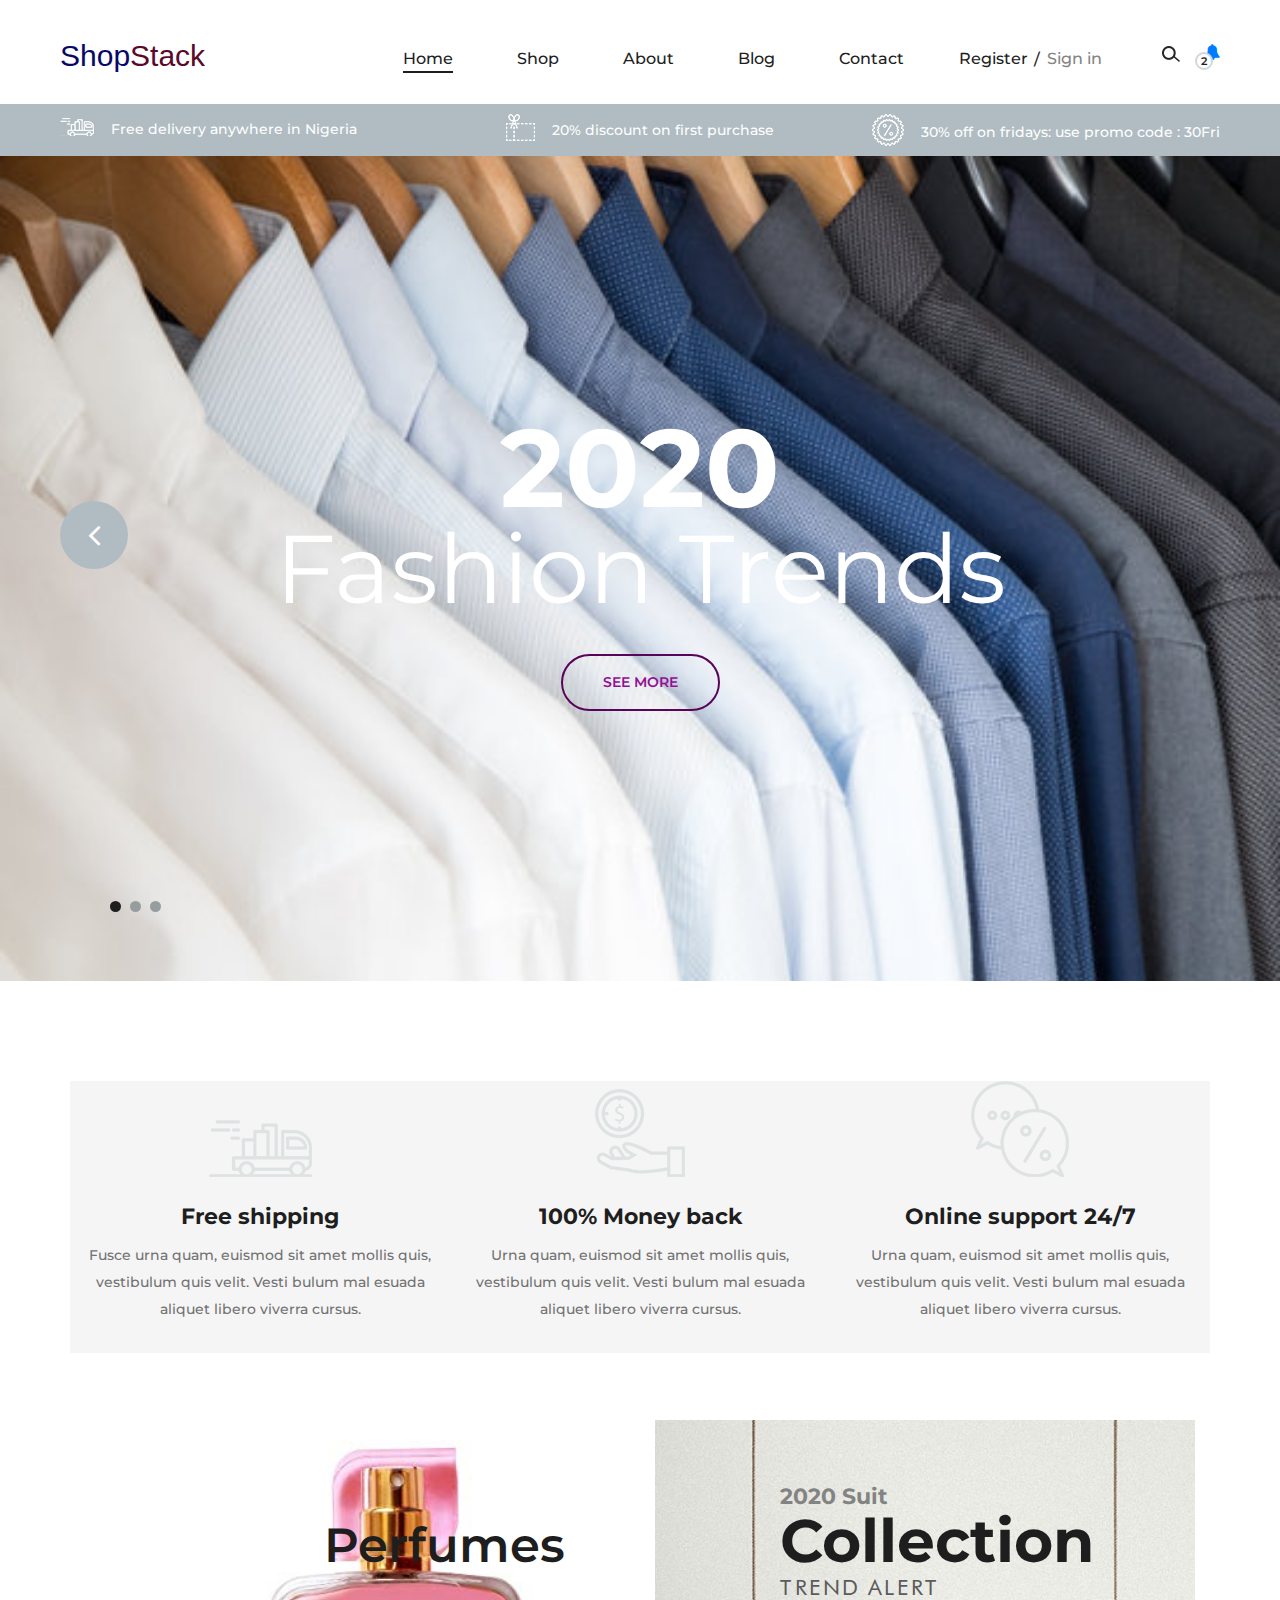
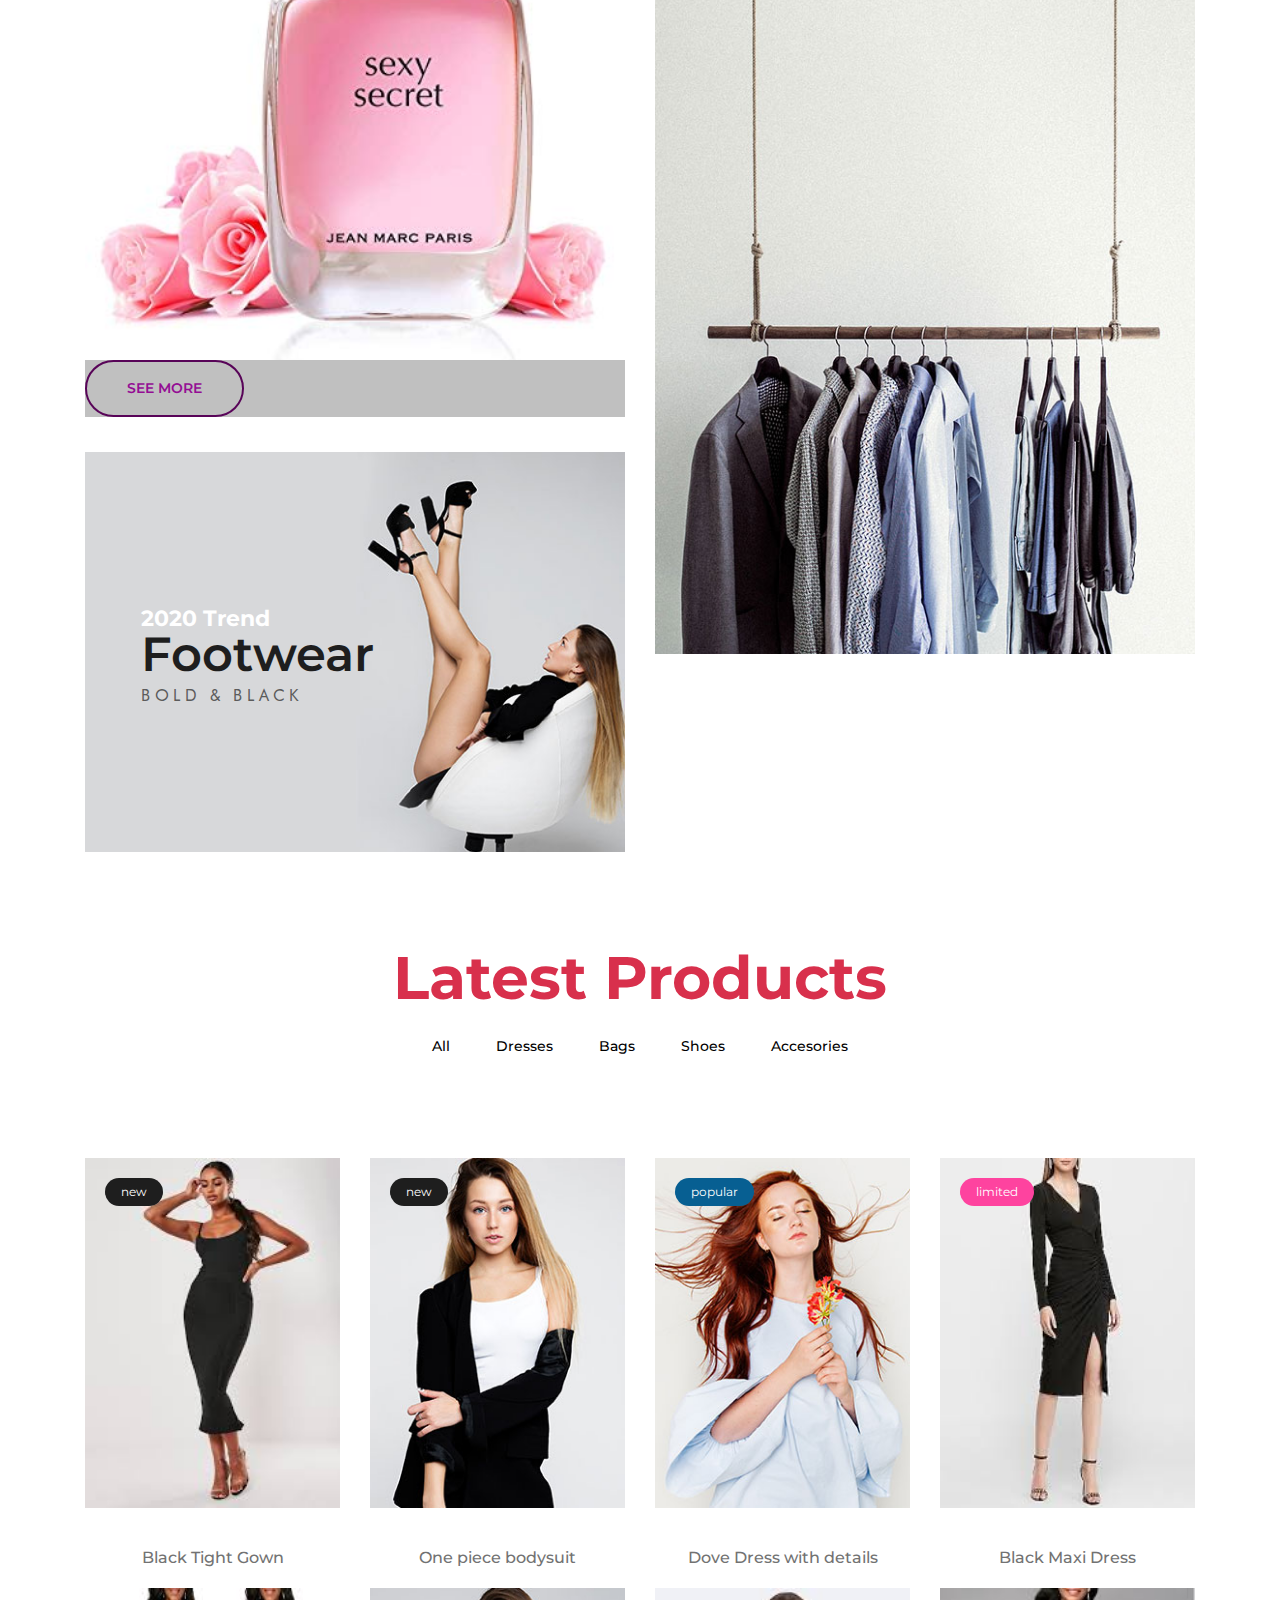
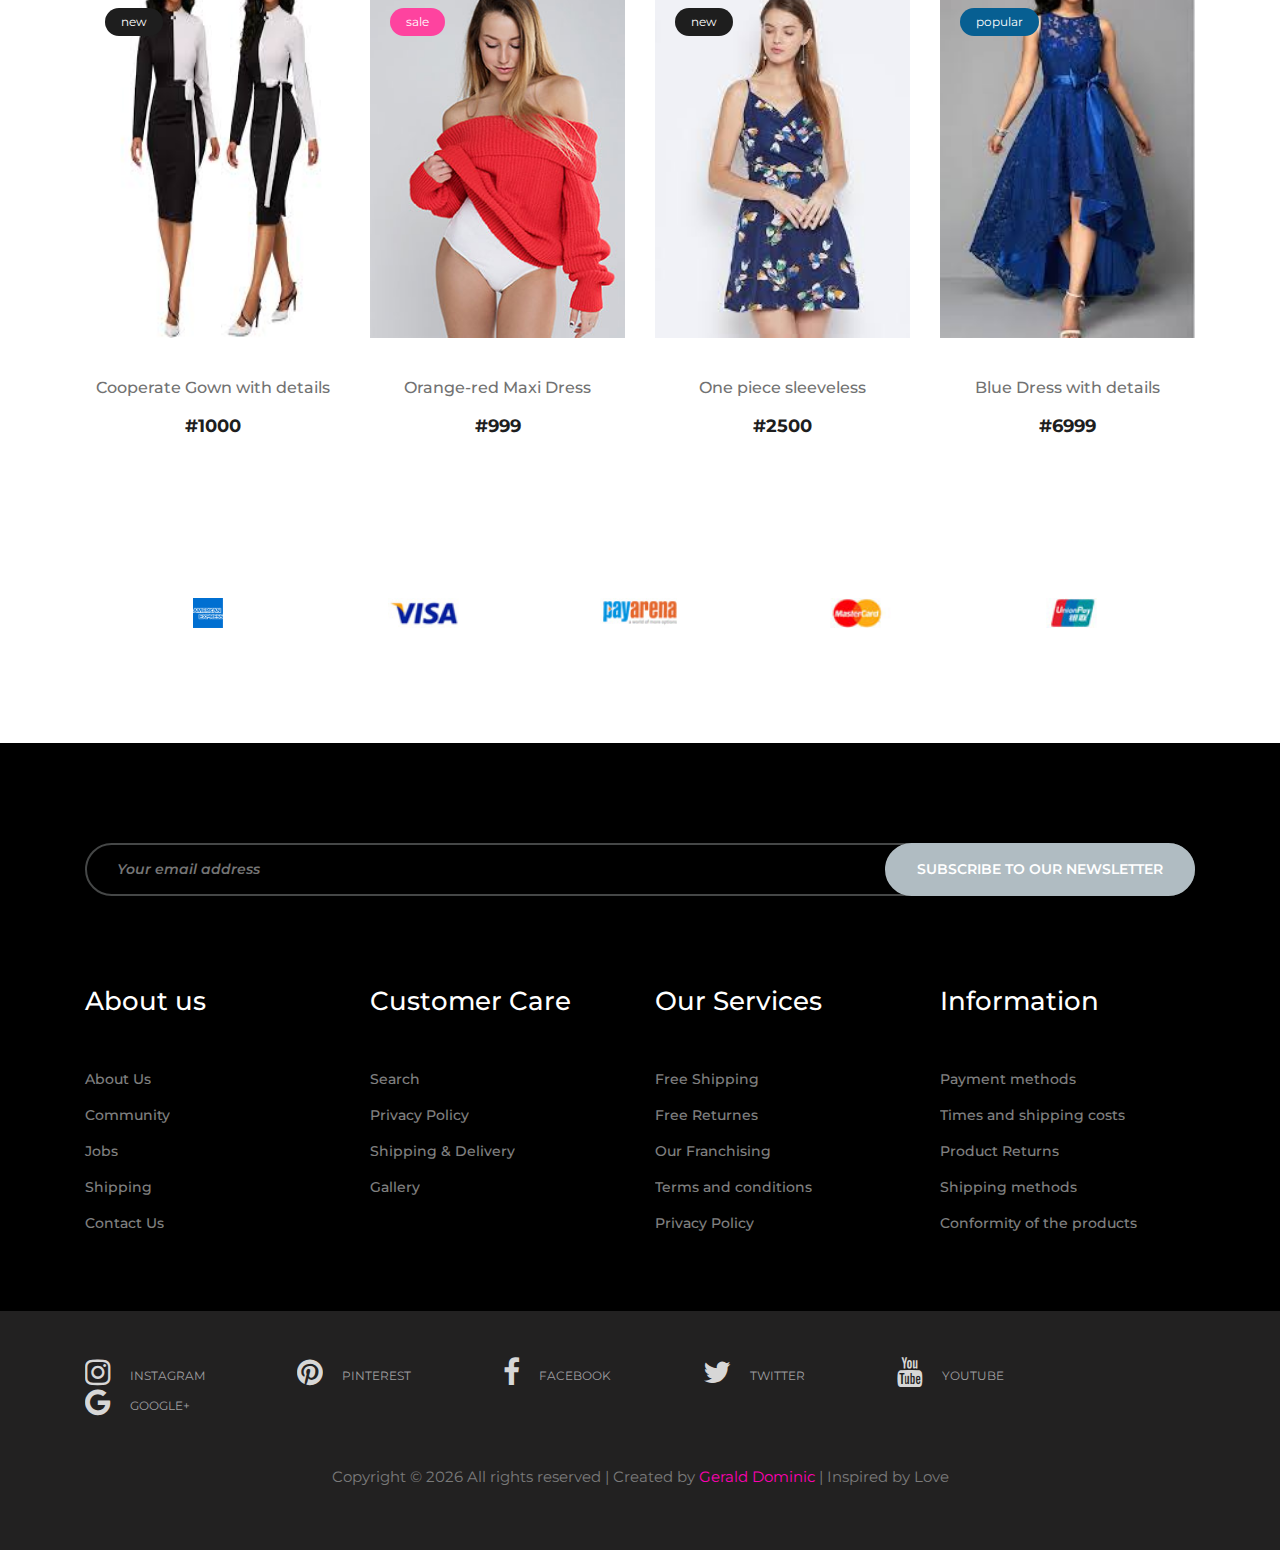
==== index.html @ eb24ac86 "initial commit" ====
<!DOCTYPE html>
<html lang="eng">
  <head>
    <meta charset="UTF-8" />
    <meta name="description" content="E-commerce Shopping Template" />
    <meta name="viewport" content="width=device-width, initial-scale=1.0" />
    <meta http-equiv="X-UA-Compatible" content="ie=edge" />
    <title>ShopStack</title>

    <!-- Google Font -->
    <link
      href="https://fonts.googleapis.com/css?family=Amatic+SC:400,700&display=swap"
      rel="stylesheet"
    />
    <link
      href="https://fonts.googleapis.com/css?family=Montserrat:100,200,300,400,500,600,700,800,900&display=swap"
      rel="stylesheet"
    />

    <!-- Css Styles -->
    <link rel="stylesheet" href="css/bootstrap.min.css" type="text/css" />
    <link rel="stylesheet" href="css/font-awesome.min.css" type="text/css" />
    <link rel="stylesheet" href="css/nice-select.css" type="text/css" />
    <link rel="stylesheet" href="css/owl.carousel.min.css" type="text/css" />
    <link rel="stylesheet" href="css/magnific-popup.css" type="text/css" />
    <link rel="stylesheet" href="css/slicknav.min.css" type="text/css" />
    <link rel="stylesheet" href="css/style.css" type="text/css" />
  </head>

  <body>
    <!-- Page Preloder -->
    <div id="preloder">
      <div class="loader"></div>
    </div>

    <!-- Search model -->
    <div class="search-model">
      <div class="h-100 d-flex align-items-center justify-content-center">
        <div class="search-close-switch">+</div>
        <form class="search-model-form">
          <input type="text" id="search-input" placeholder="Search here....." />
        </form>
      </div>
    </div>
    <!-- Search model end -->

    <!-- Header Section Begin -->
    <header class="header-section">
      <div class="container-fluid">
        <div class="inner-header">
          <div class="logo">
            <h3 class="brand-logo">
              <span id="shop">Shop</span><span id="stack">Stack</span>
            </h3>
          </div>
          <div class="header-right">
            <img src="img/icons/search.png" alt="" class="search-trigger" />
            <a href="#">
              <i class="fa fa-bell"></i>
              <span>2</span>
            </a>
          </div>
          <div class="user-access">
            <a href="#">Register</a>
            <a href="#" class="in">Sign in</a>
          </div>
          <nav class="main-menu mobile-menu">
            <ul>
              <li><a class="active" href="./index.html">Home</a></li>
              <li>
                <a href="./categories.html">Shop</a>
                <ul class="sub-menu">
                  <li><a href="product-page.html">Product Page</a></li>
                  <li><a href="./gallery.html">Gallery</a></li>
                  <li><a href="shopping-cart.html">Shopping Cart</a></li>
                  <li><a href="check-out.html">Check out</a></li>
                </ul>
              </li>
              <li><a href="./product-page.html">About</a></li>
              <li><a href="./check-out.html">Blog</a></li>
              <li><a href="./contact.html">Contact</a></li>
            </ul>
          </nav>
        </div>
      </div>
    </header>
    <!-- Header Info Begin -->
    <div class="header-info">
      <div class="container-fluid">
        <div class="row">
          <div class="col-md-4">
            <div class="header-item">
              <img src="img/icons/delivery.png" alt="" />
              <p>Free delivery anywhere in Nigeria</p>
            </div>
          </div>
          <div class="col-md-4 text-left text-lg-center">
            <div class="header-item">
              <img src="img/icons/voucher.png" alt="" />
              <p>20% discount on first purchase</p>
            </div>
          </div>
          <div class="col-md-4 text-left text-xl-right">
            <div class="header-item">
              <img src="img/icons/sales.png" alt="" />
              <p>30% off on fridays: use promo code : 30Fri</p>
            </div>
          </div>
        </div>
      </div>
    </div>
    <!-- Header Info End -->
    <!-- Header End -->

    <!-- Hero Slider Begin -->
    <section class="hero-slider">
      <div class="hero-items owl-carousel">
        <div class="single-slider-item set-bg" data-setbg="img/slider-1.jpg">
          <div class="container">
            <div class="row">
              <div class="col-lg-12">
                <h1>2020</h1>
                <h2>Fashion Trends</h2>
                <a href="#" class="primary-btn">See More</a>
              </div>
            </div>
          </div>
        </div>
        <div class="single-slider-item set-bg" data-setbg="img/slider-2.jpg">
          <div class="container">
            <div class="row">
              <div class="col-lg-12">
                <h1>2020</h1>
                <h2>Fashion Trends</h2>
                <a href="#" class="primary-btn">See More</a>
              </div>
            </div>
          </div>
        </div>
        <div class="single-slider-item set-bg" data-setbg="img/slider-3.jpg">
          <div class="container">
            <div class="row">
              <div class="col-lg-12">
                <h1>2020</h1>
                <h2>Fashion Trends</h2>
                <a href="#" class="primary-btn">See More</a>
              </div>
            </div>
          </div>
        </div>
      </div>
    </section>
    <!-- Hero Slider End -->

    <!-- Features Section Begin -->
    <section class="features-section spad">
      <div class="features-ads">
        <div class="container" id="features-container">
          <div class="row">
            <div class="col-lg-4">
              <div class="single-features-ads first">
                <img src="img/icons/f-delivery.png" alt="" />
                <h4>Free shipping</h4>
                <p>
                  Fusce urna quam, euismod sit amet mollis quis, vestibulum quis
                  velit. Vesti bulum mal esuada aliquet libero viverra cursus.
                </p>
              </div>
            </div>
            <div class="col-lg-4">
              <div class="single-features-ads second">
                <img src="img/icons/coin.png" alt="" />
                <h4>100% Money back</h4>
                <p>
                  Urna quam, euismod sit amet mollis quis, vestibulum quis
                  velit. Vesti bulum mal esuada aliquet libero viverra cursus.
                </p>
              </div>
            </div>
            <div class="col-lg-4">
              <div class="single-features-ads">
                <img src="img/icons/chat.png" alt="" />
                <h4>Online support 24/7</h4>
                <p>
                  Urna quam, euismod sit amet mollis quis, vestibulum quis
                  velit. Vesti bulum mal esuada aliquet libero viverra cursus.
                </p>
              </div>
            </div>
          </div>
        </div>
      </div>
      <!-- Features Box -->
      <div class="features-box">
        <div class="container">
          <div class="row">
            <div class="col-lg-6">
              <div class="row">
                <div class="col-lg-12">
                  <div class="single-box-item first-box">
                    <div class="box-text">
                      <h2 class="black-text">Perfumes</h2>
                    </div>
                    <img src="img/f-box-1.jpg" alt="" />
                    <a href="#" class="primary-btn">See More</a>
                  </div>
                </div>
                <div class="col-lg-12">
                  <div class="single-box-item second-box">
                    <img src="img/f-box-2.jpg" alt="" />
                    <div class="box-text">
                      <span class="trend-year">2020 Trend</span>
                      <h2>Footwear</h2>
                      <span class="trend-alert">Bold & Black</span>
                    </div>
                  </div>
                </div>
              </div>
            </div>
            <div class="col-lg-6">
              <div class="single-box-item large-box">
                <img src="img/f-box-3.jpg" alt="" />
                <div class="box-text">
                  <span class="trend-year">2020 Suit</span>
                  <h2>Collection</h2>
                  <div class="trend-alert">Trend Alert</div>
                </div>
              </div>
            </div>
          </div>
        </div>
      </div>
    </section>
    <!-- Features Section End -->

    <!-- Latest Product Begin -->
    <section class="latest-products spad">
      <div class="container">
        <div class="product-filter">
          <div class="row">
            <div class="col-lg-12 text-center">
              <div class="section-title">
                <h2 id="latest">Latest Products</h2>
              </div>
              <ul class="product-controls">
                <li data-filter="*">All</li>
                <li data-filter=".dresses">Dresses</li>
                <li data-filter=".bags">Bags</li>
                <li data-filter=".shoes">Shoes</li>
                <li data-filter=".accesories">Accesories</li>
              </ul>
            </div>
          </div>
        </div>
        <div class="row" id="product-list">
          <div class="col-lg-3 col-sm-6 mix all dresses bags">
            <div class="single-product-item">
              <figure>
                <a href="#"><img src="img/products/img-1.jpg" alt=""/></a>
                <div class="p-status">new</div>
              </figure>
              <div class="product-text">
                <h6>Black Tight Gown</h6>
                <p># 2000</p>
              </div>
            </div>
          </div>

          <div class="col-lg-3 col-sm-6 mix all shoes accesories">
            <div class="single-product-item">
              <figure>
                <a href="#"><img src="img/products/img-3.jpg" alt=""/></a>
                <div class="p-status new">new</div>
              </figure>
              <div class="product-text">
                <h6>One piece bodysuit</h6>
                <p>#1999</p>
              </div>
            </div>
          </div>
          <div class="col-lg-3 col-sm-6 mix all shoes accesories">
            <div class="single-product-item">
              <figure>
                <a href="#"><img src="img/products/img-4.jpg" alt=""/></a>
                <div class="p-status popular">popular</div>
              </figure>
              <div class="product-text">
                <h6>Dove Dress with details</h6>
                <p>#4999</p>
              </div>
            </div>
          </div>
          <div class="col-lg-3 col-sm-6 mix all dresses bags">
            <div class="single-product-item">
              <figure>
                <a href="#"
                  ><img src="img/products/img-2.jpg" id="img-2" alt=""
                /></a>
                <div class="p-status sale">limited</div>
              </figure>
              <div class="product-text">
                <h6>Black Maxi Dress</h6>
                <p># 5999</p>
              </div>
            </div>
          </div>
          <div class="col-lg-3 col-sm-6 mix all dresses shoes">
            <div class="single-product-item">
              <figure>
                <a href="#"><img src="img/products/img-5.jpg" alt=""/></a>
                <div class="p-status">new</div>
              </figure>
              <div class="product-text">
                <h6>Cooperate Gown with details</h6>
                <p>#1000</p>
              </div>
            </div>
          </div>
          <div class="col-lg-3 col-sm-6 mix all accesories bags">
            <div class="single-product-item">
              <figure>
                <a href="#"><img src="img/products/img-6.jpg" alt=""/></a>
                <div class="p-status sale">sale</div>
              </figure>
              <div class="product-text">
                <h6>Orange-red Maxi Dress</h6>
                <p>#999</p>
              </div>
            </div>
          </div>
          <div class="col-lg-3 col-sm-6 mix all dresses bags">
            <div class="single-product-item">
              <figure>
                <a href="#"><img src="img/products/img-7.jpg" alt=""/></a>
                <div class="p-status new">new</div>
              </figure>
              <div class="product-text">
                <h6>One piece sleeveless</h6>
                <p>#2500</p>
              </div>
            </div>
          </div>
          <div class="col-lg-3 col-sm-6 mix all accesories bags">
            <div class="single-product-item">
              <figure>
                <a href="#"><img src="img/products/img-8.jpg" alt=""/></a>
                <div class="p-status popular">popular</div>
              </figure>
              <div class="product-text">
                <h6>Blue Dress with details</h6>
                <p>#6999</p>
              </div>
            </div>
          </div>
        </div>
      </div>
    </section>
    <!-- Latest Product End -->

    <!-- Logo Section Begin -->
    <div class="logo-section spad">
      <div class="logo-items owl-carousel">
        <div class="logo-item">
          <img src="img/logos/logo-1.png" alt="" />
        </div>
        <div class="logo-item">
          <img src="img/logos/logo-2.jpg" alt="" />
        </div>
        <div class="logo-item">
          <img src="img/logos/logo-3.jpg" alt="" />
        </div>
        <div class="logo-item">
          <img src="img/logos/logo-4.jpg" alt="" />
        </div>
        <div class="logo-item">
          <img src="img/logos/logo-5.jpg" alt="" />
        </div>
        <div class="logo-item">
          <img src="img/logos/logo-6.png" alt="" />
        </div>
      </div>
    </div>
    <!-- Logo Section End -->

    <!-- Footer Section Begin -->
    <footer class="footer-section spad">
      <div class="container">
        <div class="newsletter-form">
          <div class="row">
            <div class="col-lg-12">
              <form action="#">
                <input type="text" placeholder="Your email address" />
                <button type="submit">Subscribe to our newsletter</button>
              </form>
            </div>
          </div>
        </div>
        <div class="footer-widget">
          <div class="row">
            <div class="col-lg-3 col-sm-6">
              <div class="single-footer-widget">
                <h4>About us</h4>
                <ul>
                  <li>About Us</li>
                  <li>Community</li>
                  <li>Jobs</li>
                  <li>Shipping</li>
                  <li>Contact Us</li>
                </ul>
              </div>
            </div>
            <div class="col-lg-3 col-sm-6">
              <div class="single-footer-widget">
                <h4>Customer Care</h4>
                <ul>
                  <li>Search</li>
                  <li>Privacy Policy</li>
                  <li>Shipping & Delivery</li>
                  <li>Gallery</li>
                </ul>
              </div>
            </div>
            <div class="col-lg-3 col-sm-6">
              <div class="single-footer-widget">
                <h4>Our Services</h4>
                <ul>
                  <li>Free Shipping</li>
                  <li>Free Returnes</li>
                  <li>Our Franchising</li>
                  <li>Terms and conditions</li>
                  <li>Privacy Policy</li>
                </ul>
              </div>
            </div>
            <div class="col-lg-3 col-sm-6">
              <div class="single-footer-widget">
                <h4>Information</h4>
                <ul>
                  <li>Payment methods</li>
                  <li>Times and shipping costs</li>
                  <li>Product Returns</li>
                  <li>Shipping methods</li>
                  <li>Conformity of the products</li>
                </ul>
              </div>
            </div>
          </div>
        </div>
      </div>
      <div class="social-links-wrap">
        <div class="container">
          <div class="social-links">
            <a href="" class="instagram"
              ><i class="fa fa-instagram"></i><span>instagram</span></a
            >
            <a href="" class="pinterest"
              ><i class="fa fa-pinterest"></i><span>pinterest</span></a
            >
            <a href="" class="facebook"
              ><i class="fa fa-facebook"></i><span>facebook</span></a
            >
            <a href="" class="twitter"
              ><i class="fa fa-twitter"></i><span>twitter</span></a
            >
            <a href="" class="youtube"
              ><i class="fa fa-youtube"></i><span>youtube</span></a
            >
            <a href="" class="gmail"
              ><i class="fa fa-google"></i><span>google+</span></a
            >
          </div>
        </div>

        <div class="container text-center pt-5">
          <p>
            Copyright &copy;
            <script>
              document.write(new Date().getFullYear());
            </script>
            All rights reserved | Created by
            <a
              href="https://github.com/Totfulpanda"
              target="_blank"
              id="github-link"
            >
              Gerald Dominic</a
            >
            | Inspired by Love
          </p>
        </div>
      </div>
    </footer>
    <!-- Footer Section End -->

    <!-- Js Plugins -->
    <script src="js/jquery-3.3.1.min.js"></script>
    <script src="js/bootstrap.min.js"></script>
    <script src="js/jquery.magnific-popup.min.js"></script>
    <script src="js/jquery.slicknav.js"></script>
    <script src="js/owl.carousel.min.js"></script>
    <script src="js/jquery.nice-select.min.js"></script>
    <script src="js/mixitup.min.js"></script>
    <script src="js/main.js"></script>
  </body>
</html>
---- css/nice-select.css ----
.nice-select {
  -webkit-tap-highlight-color: transparent;
  background-color: #fff;
  border-radius: 5px;
  border: solid 1px #e8e8e8;
  box-sizing: border-box;
  clear: both;
  cursor: pointer;
  display: block;
  float: left;
  font-family: inherit;
  font-size: 14px;
  font-weight: normal;
  height: 42px;
  line-height: 40px;
  outline: none;
  padding-left: 18px;
  padding-right: 30px;
  position: relative;
  text-align: left !important;
  -webkit-transition: all 0.2s ease-in-out;
  transition: all 0.2s ease-in-out;
  -webkit-user-select: none;
     -moz-user-select: none;
      -ms-user-select: none;
          user-select: none;
  white-space: nowrap;
  width: auto; }
  .nice-select:hover {
    border-color: #dbdbdb; }
  .nice-select:active, .nice-select.open, .nice-select:focus {
    border-color: #999; }
  .nice-select:after {
    border-bottom: 2px solid #999;
    border-right: 2px solid #999;
    content: '';
    display: block;
    height: 5px;
    margin-top: -4px;
    pointer-events: none;
    position: absolute;
    right: 12px;
    top: 50%;
    -webkit-transform-origin: 66% 66%;
        -ms-transform-origin: 66% 66%;
            transform-origin: 66% 66%;
    -webkit-transform: rotate(45deg);
        -ms-transform: rotate(45deg);
            transform: rotate(45deg);
    -webkit-transition: all 0.15s ease-in-out;
    transition: all 0.15s ease-in-out;
    width: 5px; }
  .nice-select.open:after {
    -webkit-transform: rotate(-135deg);
        -ms-transform: rotate(-135deg);
            transform: rotate(-135deg); }
  .nice-select.open .list {
    opacity: 1;
    pointer-events: auto;
    -webkit-transform: scale(1) translateY(0);
        -ms-transform: scale(1) translateY(0);
            transform: scale(1) translateY(0); }
  .nice-select.disabled {
    border-color: #ededed;
    color: #999;
    pointer-events: none; }
    .nice-select.disabled:after {
      border-color: #cccccc; }
  .nice-select.wide {
    width: 100%; }
    .nice-select.wide .list {
      left: 0 !important;
      right: 0 !important; }
  .nice-select.right {
    float: right; }
    .nice-select.right .list {
      left: auto;
      right: 0; }
  .nice-select.small {
    font-size: 12px;
    height: 36px;
    line-height: 34px; }
    .nice-select.small:after {
      height: 4px;
      width: 4px; }
    .nice-select.small .option {
      line-height: 34px;
      min-height: 34px; }
  .nice-select .list {
    background-color: #fff;
    border-radius: 5px;
    box-shadow: 0 0 0 1px rgba(68, 68, 68, 0.11);
    box-sizing: border-box;
    margin-top: 4px;
    opacity: 0;
    overflow: hidden;
    padding: 0;
    pointer-events: none;
    position: absolute;
    top: 100%;
    left: 0;
    -webkit-transform-origin: 50% 0;
        -ms-transform-origin: 50% 0;
            transform-origin: 50% 0;
    -webkit-transform: scale(0.75) translateY(-21px);
        -ms-transform: scale(0.75) translateY(-21px);
            transform: scale(0.75) translateY(-21px);
    -webkit-transition: all 0.2s cubic-bezier(0.5, 0, 0, 1.25), opacity 0.15s ease-out;
    transition: all 0.2s cubic-bezier(0.5, 0, 0, 1.25), opacity 0.15s ease-out;
    z-index: 9; }
    .nice-select .list:hover .option:not(:hover) {
      background-color: transparent !important; }
  .nice-select .option {
    cursor: pointer;
    font-weight: 400;
    line-height: 40px;
    list-style: none;
    min-height: 40px;
    outline: none;
    padding-left: 18px;
    padding-right: 29px;
    text-align: left;
    -webkit-transition: all 0.2s;
    transition: all 0.2s; }
    .nice-select .option:hover, .nice-select .option.focus, .nice-select .option.selected.focus {
      background-color: #f6f6f6; }
    .nice-select .option.selected {
      font-weight: bold; }
    .nice-select .option.disabled {
      background-color: transparent;
      color: #999;
      cursor: default; }

.no-csspointerevents .nice-select .list {
  display: none; }

.no-csspointerevents .nice-select.open .list {
  display: block; }
---- css/style.css ----
/******************************************************************
  Template Name: ShopStack
  Description: Shopstack ecommerce Html Template
  Author: Gerald Dominic
  Author URI: https://github.com/Totfulpanda
  Version: 1.0
******************************************************************/

html,
body {
  height: 100%;
  font-family: "Montserrat", sans-serif;
  -webkit-font-smoothing: antialiased;
  font-smoothing: antialiased;
  background: none;
}

h1,
h2,
h3,
h4,
h5,
h6 {
  margin: 0;
  color: #111111;
  font-weight: 500;
  font-family: "Montserrat", sans-serif;
}

h1 {
  font-size: 70px;
}

h2 {
  font-size: 36px;
}

h3 {
  font-size: 30px;
}

h4 {
  font-size: 24px;
}

h5 {
  font-size: 18px;
}

h6 {
  font-size: 16px;
}

p {
  font-size: 15px;
  color: #7b7b7b;
  font-weight: 400;
  line-height: 1.6;
  font-family: "Montserrat", sans-serif;
  margin: 0 0 15px 0;
}

img {
  max-width: 100%;
}

input:focus,
select:focus,
button:focus,
textarea:focus {
  outline: none;
}

.brand-logo {
  font-family: "Lucida Sans", "Lucida Sans Regular", "Lucida Grande",
    "Lucida Sans Unicode", Geneva, Verdana, sans-serif;
  font-style:inherit;
}

#shop {
  color: rgb(8, 8, 102);
}

#stack {
  color: rgb(90, 9, 42);
}

a:hover,
a:focus {
  text-decoration: none;
  outline: none;
  color: #fff;
}

ul,
ol {
  padding: 0;
  margin: 0;
}

@font-face {
  font-family: "FuturaBT-Book";
  src: url("../fonts/FuturaBT-Book.eot?#iefix") format("embedded-opentype"),
    url("../fonts/FuturaBT-Book.woff") format("woff"),
    url("../fonts/FuturaBT-Book.ttf") format("truetype"),
    url("../fonts/FuturaBT-Book.svg#FuturaBT-Book") format("svg");
  font-weight: normal;
  font-style: normal;
}

/*---------------------
  Helper CSS
-----------------------*/

.section-title h2 {
  color: #1e1e1e;
  font-size: 60px;
  font-weight: 700;
}

.set-bg {
  background-repeat: no-repeat;
  background-size: cover;
  background-position: top center;
}

.spad {
  padding-top: 100px;
  padding-bottom: 100px;
}


.text-white h1,
.text-white h2,
.text-white h3,
.text-white h4,
.text-white h5,
.text-white h6,
.text-white p,
.text-white span,
.text-white li,
.text-white a {
  color: #fff;
}

/* buttons */

.primary-btn {
  color: rgb(148, 13, 148);
  display: inline-block;
  font-size: 14px;
  font-weight: 600;
  padding: 16px 40px;
  border: 2px solid rgb(88, 4, 88);
  border-radius: 50px;
  text-transform: uppercase;
}

#features-container {
  background: whitesmoke;
}

.site-btn {
  color: #1e1e1e;
  display: inline-block;
  font-size: 14px;
  font-weight: 600;
  padding: 16px 40px;
  border: 2px solid #1e1e1e;
  border-radius: 50px;
  cursor: pointer;
  text-transform: uppercase;
}

/* Preloder */

#preloder {
  position: fixed;
  width: 100%;
  height: 100%;
  top: 0;
  left: 0;
  z-index: 999999;
  background: #000;
}

.loader {
  width: 40px;
  height: 40px;
  position: absolute;
  top: 50%;
  left: 50%;
  margin-top: -13px;
  margin-left: -13px;
  border-radius: 60px;
  animation: loader 0.8s linear infinite;
  -webkit-animation: loader 0.8s linear infinite;
}

@keyframes loader {
  0% {
    -webkit-transform: rotate(0deg);
    transform: rotate(0deg);
    border: 4px solid #f44336;
    border-left-color: transparent;
  }
  50% {
    -webkit-transform: rotate(180deg);
    transform: rotate(180deg);
    border: 4px solid #673ab7;
    border-left-color: transparent;
  }
  100% {
    -webkit-transform: rotate(360deg);
    transform: rotate(360deg);
    border: 4px solid #f44336;
    border-left-color: transparent;
  }
}

@-webkit-keyframes loader {
  0% {
    -webkit-transform: rotate(0deg);
    border: 4px solid #f44336;
    border-left-color: transparent;
  }
  50% {
    -webkit-transform: rotate(180deg);
    border: 4px solid #673ab7;
    border-left-color: transparent;
  }
  100% {
    -webkit-transform: rotate(360deg);
    border: 4px solid #f44336;
    border-left-color: transparent;
  }
}

.elements-section {
  padding-top: 100px;
}

.el-title {
  margin-bottom: 75px;
}

.element {
  margin-bottom: 100px;
}

.element:last-child {
  margin-bottom: 0;
}

/*---------------------
  Header
-----------------------*/

.header-section {
  height: 104px;
  padding-top: 38px;
  padding-bottom: 24px;
  padding-left: 45px;
  padding-right: 45px;
}

.inner-header .logo {
  float: left;
}

.inner-header .header-right {
  float: right;
  line-height: 30px;
}

.inner-header .header-right img {
  display: inline-block;
  margin-right: 20px;
  cursor: pointer;
}

.inner-header .header-right a {
  display: inline-block;
  position: relative;
}

.inner-header .header-right a img {
  margin-right: 0;
  margin-left: 4px;
}

.inner-header .header-right a span {
  font-size: 11px;
  color: #1e1e1e;
  width: 18px;
  height: 18px;
  border: 2px solid #d0d7db;
  background: #fff;
  display: inline-block;
  line-height: 15px;
  text-align: center;
  border-radius: 50%;
  font-weight: 600;
  position: absolute;
  left: -9px;
  top: 14px;
}

.inner-header .user-access {
  float: right;
  margin-right: 100px;
}

.inner-header .user-access a {
  color: #1e1e1e;
  font-size: 16px;
  display: inline-block;
  font-weight: 500;
  position: relative;
  line-height: 42px;
}

.inner-header .user-access a.in {
  color: #838383;
  margin-left: 15px;
  position: relative;
}

.inner-header .user-access a.in::before {
  position: absolute;
  left: -13px;
  top: 1px;
  color: #1e1e1e;
  content: "/";
}

.inner-header .main-menu {
  float: right;
  margin-right: 150px;
}

.inner-header .main-menu ul li {
  display: inline-block;
  margin-left: 60px;
  position: relative;
}

.inner-header .main-menu ul li a {
  color: #1e1e1e;
  font-size: 16px;
  display: inline-block;
  font-weight: 500;
  position: relative;
  line-height: 42px;
}

.inner-header .main-menu ul li a.active:after {
  opacity: 1;
}

.inner-header .main-menu ul li a:hover:after {
  opacity: 1;
}

.inner-header .main-menu ul li a:after {
  position: absolute;
  left: 0;
  bottom: 7px;
  width: 100%;
  height: 2px;
  background: #1e1e1e;
  content: "";
  opacity: 0;
  -webkit-transform: all 0.3s;
  -webkit-transition: all 0.3s;
  transition: all 0.3s;
}

.inner-header .main-menu ul li:hover .sub-menu {
  visibility: visible;
  opacity: 1;
  margin-top: 0;
}

.inner-header .main-menu ul li .sub-menu {
  position: absolute;
  list-style: none;
  width: 220px;
  left: 0;
  top: 100%;
  padding: 20px 0;
  visibility: hidden;
  opacity: 0;
  margin-top: 50px;
  background: #fff;
  z-index: 99;
  -webkit-transition: all 0.4s;
  transition: all 0.4s;
  -webkit-box-shadow: 2px 7px 20px rgba(0, 0, 0, 0.2);
  box-shadow: 2px 7px 20px rgba(0, 0, 0, 0.2);
}

.inner-header .main-menu ul li .sub-menu li {
  display: block;
  margin: 0;
}

.inner-header .main-menu ul li .sub-menu li a {
  display: block;
  color: #000;
  margin-right: 0;
  padding: 0px 20px;
  font-size: 14px;
  line-height: 2.3;
}

.inner-header .main-menu ul li .sub-menu li a:after {
  display: none;
}

.slicknav_menu {
  display: none;
}

/*---------------------
  Search Bar
-----------------------*/

.search-model {
  display: none;
  position: fixed;
  width: 100%;
  height: 100%;
  left: 0;
  top: 0;
  background: #000;
  z-index: 99999;
}

.search-model-form {
  padding: 0 15px;
}

.search-model-form input {
  width: 500px;
  font-size: 40px;
  border: none;
  border-bottom: 2px solid #333;
  background: none;
  color: #999;
}

.search-close-switch {
  position: absolute;
  width: 50px;
  height: 50px;
  background: #333;
  color: #fff;
  text-align: center;
  border-radius: 50%;
  padding-top: 6px;
  font-size: 26px;
  top: 30px;
  cursor: pointer;
  -webkit-transform: rotate(45deg);
  transform: rotate(45deg);
  font-weight: 300;
}

/*---------------------
  Header Info
-----------------------*/

.header-info {
  background: #b0bcc2;
  overflow: hidden;
  padding: 10px 45px;
}

.header-info .header-item {
  overflow: hidden;
}

.header-info .header-item img {
  display: inline-block;
  margin-right: 13px;
}

.header-info .header-item p {
  display: inline-block;
  line-height: 1;
  font-size: 14px;
  color: #fff;
  font-weight: 500;
  margin-bottom: 0;
  position: relative;
  top: 3px;
}

/*---------------------
  Hero Slider
-----------------------*/

.hero-items .owl-dots {
  position: absolute;
  left: 110px;
  bottom: 62px;
}

.hero-items .owl-dots button {
  display: inline-block;
  height: 11px;
  width: 11px;
  background: #969d9e;
  border-radius: 50%;
  margin-right: 9px;
}

.hero-items .owl-dots button.active {
  background: #1e1e1e;
}

.hero-items .owl-nav button[type="button"] {
  display: inline-block;
  height: 68px;
  width: 68px;
  background: #b0bcc2;
  font-size: 35px;
  color: #fff;
  border-radius: 50%;
  text-align: center;
  position: absolute;
  left: 60px;
  top: 345px;
}

.hero-items .owl-nav button[type="button"].owl-next {
  left: auto;
  right: 60px;
  display: none;
}

.single-slider-item {
  padding: 270px 0;
  text-align: center;
  height: 100%;
}

.single-slider-item h1 {
  color: #fff;
  font-size: 110px;
  font-weight: 700;
  line-height: 85px;
}

.single-slider-item h2 {
  color: #fff;
  font-size: 96px;
  font-weight: 400;
  margin-bottom: 28px;
}

.single-slider-item .primary-btn,
.single-slider-item h1,
.single-slider-item h2 {
  position: relative;
  top: 50px;
  opacity: 0;
}

.hero-items .owl-item.active .single-slider-item h1,
.hero-items .owl-item.active .single-slider-item h2,
.hero-items .owl-item.active .single-slider-item .primary-btn {
  top: 0;
  opacity: 1;
}

.hero-items .owl-item.active .single-slider-item h1 {
  -webkit-transition: all 0.5s ease 0.4s;
  transition: all 0.5s ease 0.4s;
}

.hero-items .owl-item.active .single-slider-item h2 {
  -webkit-transition: all 0.5s ease 0.6s;
  transition: all 0.5s ease 0.6s;
}

.hero-items .owl-item.active .single-slider-item .primary-btn {
  -webkit-transition: all 0.5s ease 0.8s;
  transition: all 0.5s ease 0.8s;
}

/*---------------------
  Features Section
-----------------------*/

.features-section {
  padding-bottom: 0;
}

.features-ads {
  padding-bottom: 67px;
}

.features-ads .single-features-ads {
  text-align: center;
  margin-bottom: 30px;
}

.features-ads .single-features-ads.first {
  margin-top: 39px;
}

.features-ads .single-features-ads.second {
  margin-top: 8px;
}

.features-ads .single-features-ads img {
  margin-bottom: 15px;
}

.features-ads .single-features-ads h4 {
  color: #1e1e1e;
  font-size: 22px;
  font-weight: 700;
  line-height: 50px;
}

.features-ads .single-features-ads p {
  color: #727272;
  font-size: 14px;
  line-height: 27px;
  font-weight: 500;
}

.features-box .single-box-item {
  position: relative;
  background: silver;

}

.features-box .single-box-item.first-box {
  margin-bottom: 35px;
}

.features-box .single-box-item.first-box .box-text {
  position: absolute;
  right: 60px;
  top: 106px;
}

.features-box .single-box-item.first-box .box-text .trend-alert {
  color: #1e1e1e;
  display: block;
  font-size: 22px;
  font-family: "FuturaBT-Book";
  letter-spacing: 2px;
  line-height: 45px;
  text-transform: uppercase;
  margin-bottom: 38px;
}

.features-box .single-box-item.first-box .box-text .primary-btn {
  border-color: #d0d7db;
  color: #1e1e1e;
}

.features-box .single-box-item.second-box {
  margin-bottom: 35px;
}

.features-box .single-box-item.second-box .box-text {
  position: absolute;
  left: 56px;
  top: 150px;
}

.features-box .single-box-item.second-box .box-text .trend-year {
  color: #fff;
  opacity: 1;
}

.features-box .single-box-item.second-box .box-text .trend-alert {
  color: #5b5b5b;
  display: inline-block;
  font-size: 16px;
  font-family: "FuturaBT-Book";
  text-transform: uppercase;
  letter-spacing: 4px;
  line-height: 45px;
}

.features-box .single-box-item.large-box .box-text {
  position: absolute;
  left: 125px;
  top: 60px;
}

.features-box .single-box-item.large-box .box-text .trend-year {
  color: #838383;
  opacity: 1;
}

.features-box .single-box-item.large-box .box-text h2 {
  font-size: 60px;
  font-weight: 700;
  line-height: 56px;
}

.features-box .single-box-item.large-box .box-text .trend-alert {
  color: #5b5b5b;
  display: inline-block;
  font-size: 22px;
  font-family: "FuturaBT-Book";
  letter-spacing: 2px;
  line-height: 36px;
  text-transform: uppercase;
}

.features-box .single-box-item img {
  min-width: 100%;
}

.features-box .single-box-item .box-text .trend-year {
  color: #1e1e1e;
  font-size: 22px;
  font-weight: 700;
  opacity: 0.32;
  display: inline-block;
}

.features-box .single-box-item .box-text h2 {
  color: #1e1e1e;
  font-size: 48px;
  font-weight: 600;
  line-height: 38px;
}

/*---------------------
  Latest Product
-----------------------*/

.latest-products {
  padding-top: 55px;
  padding-bottom: 65px;
}

#latest{
  color:rgb(216, 48, 76);
}

.product-filter {
  margin-bottom: 100px;
}

.product-filter .section-title {
  margin-bottom: 20px;
}

.product-filter .product-controls li {
  list-style: none;
  display: inline-block;
  color:black;
  font-size: 14px;
  margin-right: 42px;
  font-weight: 500;
  cursor: pointer;
}

.product-filter .product-controls li.mixitup-control-active {
  color: #1e1e1e;
}

.product-filter .product-controls li:hover {
  color: #1e1e1e;
}

.product-filter .product-controls li:last-child {
  margin-right: 0;
}

.single-product-item {
  margin-bottom: 30px;
  height:400px;
}


.single-product-item figure {
  margin-bottom: 40px;
  position: relative;
  overflow: hidden;
}

.single-product-item figure img {
  min-width: 100%;
  height:350px;
}

.single-product-item figure .p-status {
  position: absolute;
  left: 20px;
  top: 20px;
  padding: 5px 16px;
  font-size: 12px;
  background: #1e1e1e;
  color: #fff;
  border-radius: 50px;
}

.single-product-item figure .p-status.sale {
  background: #fe439f;
}

.single-product-item figure .p-status.popular {
  background: #075f92;
}

.single-product-item .product-text {
  text-align: center;
}

.single-product-item .product-text h6 {
  color: #727272;
  margin-bottom: 15px;
}

.single-product-item .product-text p {
  color: #1e1e1e;
  font-size: 18px;
  font-weight: 700;
  margin-bottom: 0;
}

/*---------------------
  Lookbok Section
-----------------------*/

.lookbok-left {
  padding-top: 105px;
}

.lookbok-left .section-title {
  margin-bottom: 30px;
}

.lookbok-left .section-title h2 {
  line-height: 50px;
}

.lookbok-left p {
  color: #787878;
  font-size: 14px;
  line-height: 27px;
  font-weight: 500;
  margin-bottom: 40px;
}

.lookbok-left .primary-btn.look-btn {
  background-color: #b0bcc2;
}

.lookbok-pic {
  position: relative;
}

.lookbok-pic img {
  min-width: 100%;
  height: 100%;
}

.lookbok-pic .pic-text {
  position: absolute;
  left: 0;
  right: 0;
  bottom: 0;
  text-align: center;
  font-size: 135px;
  color: #fff;
  font-weight: 600;
  line-height: 97px;
}

/*---------------------
  Logo Section
-----------------------*/

.logo-section {
  padding: 70px 120px;
}

.logo-section .logo-item img {
  height: 30px;
  width: 50px;
}

.logo-section .logo-item {
  display: -webkit-box;
  display: -ms-flexbox;
  display: flex;
  -webkit-box-align: center;
  -ms-flex-align: center;
  align-items: center;
  -webkit-box-pack: center;
  -ms-flex-pack: center;
  justify-content: center;
  height: 120px;
  -webkit-transition: 0.4s;
  transition: 0.4s;
  background: #fff;
}

.logo-section .logo-item:hover {
  opacity: 1;
}

.logo-section .owl-carousel .owl-item img {
  display: block;
  width: auto;
}

/*---------------------
  Footer
-----------------------*/

.footer-section {
  background: black;
  padding-bottom: 0;
}

.newsletter-form {
  margin-bottom: 90px;
}

.newsletter-form form {
  position: relative;
}

.newsletter-form form input {
  width: 100%;
  border: 2px solid #454747;
  border-radius: 50px;
  height: 53px;
  background: transparent;
  color: #535353;
  font-size: 14px;
  font-style: italic;
  font-weight: 600;
  padding-left: 30px;
  position: relative;
}

.newsletter-form form button {
  width: 310px;
  height: 53px;
  background: #b0bcc2;
  border: 2px solid #b0bcc2;
  color: #fff;
  cursor: pointer;
  text-transform: uppercase;
  font-size: 14px;
  font-weight: 600;
  border-radius: 50px;
  position: absolute;
  right: 0;
}

.footer-widget {
  margin-bottom: 40px;
}

.footer-widget .single-footer-widget {
  margin-bottom: 30px;
}

.footer-widget .single-footer-widget h4 {
  color: #fff;
  font-size: 26px;
  margin-bottom: 44px;
}

.footer-widget .single-footer-widget ul li {
  color: #fff;
  font-size: 14px;
  font-weight: 500;
  list-style: none;
  line-height: 36px;
  opacity: 0.5;
}

.social-links-wrap {
  background: #222121;
  padding: 46px 0;
}

.social-links a {
  margin-right: 88px;
  display: inline-block;
  justify-content: space-evenly;
}

.social-links a:last-child {
  margin-right: 0;
}

.social-links a i {
  font-size: 30px;
  color: #d7d7d7;
  float: left;
  margin-right: 19px;
  overflow: hidden;
  -webkit-transition: all 0.3s;
  transition: all 0.3s;
}

.social-links a span {
  display: inline-block;
  font-size: 12px;
  font-weight: 400;
  text-transform: uppercase;
  color: #9f9fa0;
  padding-top: 10px;
  -webkit-transition: all 0.3s;
  transition: all 0.3s;
}

.social-links a.instagram:hover i {
  color: #84832f;
}

.social-links a.google-plus:hover i {
  color: #e04b37;
}

.social-links a.twitter:hover i {
  color: #5abed6;
}

.social-links a.pinterest:hover i {
  color: #cd212d;
}

.social-links a.facebook:hover i {
  color: #39599f;
}

.social-links a.twitter:hover i {
  color: #5abed6;
}

.social-links a.youtube:hover i {
  color: #d12227;
}

.social-links a.gmail:hover i {
  color: #d12227;
}

.social-links a:hover span {
  color: #fff;
}

#github-link{
  color:rgb(255, 0, 179);

}

/*---------------------------- Other Pages Styles ----------------------------*/

/*---------------------
  Page Add
-----------------------*/

.page-add {
  padding-top: 31px;
  margin-bottom: 92px;
}

.page-add .page-breadcrumb {
  padding-top: 34px;
}

.page-add .page-breadcrumb h2 {
  color: #1e1e1e;
  font-size: 48px;
  font-weight: 600;
}

.page-add .page-breadcrumb h2 span {
  color: #b0bcc2;
}

.page-add .page-breadcrumb a {
  color: #838383;
  display: inline-block;
  font-size: 12px;
  font-weight: 600;
  margin-right: 6px;
  position: relative;
}

.page-add .page-breadcrumb a.active {
  color: #1e1e1e;
}

.page-add .page-breadcrumb a:last-child:after {
  display: none;
}

.page-add .page-breadcrumb a:after {
  position: absolute;
  top: 1px;
  right: -5px;
  content: "/";
}

/*---------------------
  Categories Page
-----------------------*/

.categories-controls {
  margin-bottom: 45px;
}

.categories-controls .categories-filter .cf-left {
  float: left;
}

.categories-controls .categories-filter .cf-left .nice-select {
  background-color: transparent;
  border-radius: 0;
  border: none;
  position: relative;
  padding-left: 0;
  font-size: 14px;
  font-weight: 500;
  color: #838383;
}

.categories-controls .categories-filter .cf-left .nice-select:before {
  position: absolute;
  left: 0;
  bottom: 8px;
  width: 100%;
  height: 2px;
  background: #838383;
  content: "";
}

.categories-controls .categories-filter .cf-left .nice-select:after {
  height: 9px;
  right: 2px;
  top: 46%;
  width: 9px;
}

.categories-controls .categories-filter .cf-left .nice-select .list {
  border-radius: 0;
  margin-top: -8px;
}

.categories-controls .categories-filter .cf-right {
  float: right;
  line-height: 30px;
}

.categories-controls .categories-filter .cf-right span {
  color: #838383;
  font-size: 12px;
  font-weight: 500;
  margin-right: 24px;
}

.categories-controls .categories-filter .cf-right a {
  color: #838383;
  display: inline-block;
  font-size: 12px;
  font-weight: 500;
  margin-right: 25px;
  position: relative;
}

.categories-controls .categories-filter .cf-right a.active:after {
  opacity: 1;
}

.categories-controls .categories-filter .cf-right a:after {
  position: absolute;
  left: 0;
  bottom: -2px;
  width: 10px;
  height: 2px;
  background: #000000;
  content: "";
  opacity: 0;
  -webkit-transition: all 0.3s;
  transition: all 0.3s;
}

.categories-controls .categories-filter .cf-right a:hover:after {
  opacity: 1;
}

.categories-controls .categories-filter .cf-right a:last-child {
  margin-right: 0;
}

.categories-page {
  padding-top: 0;
}

.categories-page .single-product-item figure {
  position: relative;
  z-index: 1;
}

.categories-page .single-product-item figure:hover:after {
  opacity: 0.48;
}

.categories-page .single-product-item figure:hover .hover-icon {
  opacity: 1;
  visibility: visible;
}

.categories-page .single-product-item figure:after {
  position: absolute;
  left: 0;
  top: 0;
  height: 100%;
  width: 100%;
  background: #000000;
  content: "";
  opacity: 0;
  -webkit-transition: all 0.3s;
  transition: all 0.3s;
}

.categories-page .single-product-item figure .p-status {
  z-index: 99;
}

.categories-page .single-product-item figure .hover-icon {
  position: absolute;
  left: 50%;
  top: 50%;
  -webkit-transform: translate(-19px, -22px);
  transform: translate(-19px, -22px);
  z-index: 99;
  opacity: 0;
  visibility: hidden;
  -webkit-transition: all 0.3s;
  transition: all 0.3s;
}

.categories-page .single-product-item .product-text {
  text-align: left;
  display: block;
}

.categories-page .single-product-item .product-text a {
  display: block;
}

.more-product {
  margin-top: 16px;
}

.more-product .primary-btn {
  color: #242424;
  border-color: #d0d7db;
  font-weight: 700;
}

.mfp-zoom-out-cur,
.mfp-zoom-out-cur .mfp-image-holder .mfp-close {
  cursor: pointer;
}

/*---------------------
  Product Page
-----------------------*/

.product-control {
  margin-bottom: 53px;
}

.product-control a {
  color: #838383;
  display: inline-block;
  font-size: 12px;
  font-weight: 600;
  margin-right: 25px;
}

.product-slider .owl-dots {
  position: absolute;
  width: 100%;
  bottom: 34px;
  text-align: center;
}

.product-slider .owl-dots button {
  display: -webkit-inline-box;
  display: -ms-inline-flexbox;
  display: inline-flex;
  height: 11px;
  width: 11px;
  background: #969d9e;
  border-radius: 50%;
  margin-right: 10px;
}

.product-slider .owl-dots button:last-child {
  margin-right: 0;
}

.product-slider .owl-dots button.active {
  background: #ffffff;
}

.product-img figure {
  margin: 0;
  position: relative;
}

.product-img figure img {
  min-width: 100%;
}

.product-img figure .p-status {
  position: absolute;
  left: 20px;
  top: 20px;
  padding: 3px 16px;
  font-size: 12px;
  background: #1e1e1e;
  color: #fff;
  border-radius: 50px;
}

.product-content {
  padding-top: 42px;
}

.product-content h2 {
  color: #1e1e1e;
  font-weight: 700;
  margin-bottom: 12px;
}

.product-content .pc-meta {
  margin-bottom: 35px;
}

.product-content .pc-meta h5 {
  color: #1e1e1e;
  font-weight: 700;
  margin-bottom: 18px;
}

.product-content .pc-meta .rating i {
  font-size: 20px;
  color: #ffd200;
  margin-right: 4px;
}

.product-content p {
  color: #838383;
  font-size: 14px;
  font-weight: 500;
  line-height: 30px;
  margin-bottom: 35px;
}

.product-content .tags {
  margin-bottom: 52px;
}

.product-content .tags li {
  color: #1e1e1e;
  font-size: 14px;
  font-weight: 600;
  line-height: 30px;
  list-style: none;
}

.product-content .tags li span {
  color: #838383;
}

.product-content .product-quantity {
  display: inline-block;
  margin-right: 10px;
}

.product-content .product-quantity .pro-qty {
  height: 56px;
  width: 173px;
  border: 2px solid #eef1f2;
  border-radius: 50px;
  text-align: center;
}

.product-content .product-quantity .pro-qty input {
  width: 50px;
  text-align: center;
  background: transparent;
  border: none;
  font-size: 18px;
  font-family: "Montserrat", sans-serif;
  font-weight: 700;
  height: 100%;
}

.product-content .product-quantity .pro-qty .qtybtn {
  color: #838383;
  cursor: pointer;
  font-size: 18px;
  font-family: "Montserrat", sans-serif;
  font-weight: 700;
  padding: 16px 0;
}

.product-content .pc-btn {
  border-color: #d0d7db;
  color: #4a4a4a;
}

.product-content .p-info {
  margin-top: 75px;
}

.product-content .p-info li {
  display: inline-block;
  list-style: none;
  color: #1e1e1e;
  font-size: 14px;
  font-weight: 600;
  margin-right: 28px;
  cursor: pointer;
}

/*---------------------
  Related Products
-----------------------*/

.related-product {
  padding-top: 95px;
  padding-bottom: 65px;
}

.related-product .section-title {
  margin-bottom: 60px;
}

/*---------------------
  Cart Page
-----------------------*/

.page-add.cart-page-add {
  margin-bottom: 34px;
}

.cart-table {
  margin-bottom: 28px;
}

.cart-table table {
  width: 100%;
}

.cart-table table thead {
  border-bottom: 2px solid #d0d7db;
}

.cart-table table thead tr th {
  color: #838383;
  font-size: 12px;
  font-weight: 500;
  padding: 16px 0;
}

.cart-table table tbody td {
  margin-top: 29px;
  padding-top: 29px;
}

.cart-table table .product-h {
  text-align: left;
}

.cart-table table .quan {
  padding-left: 30px;
}

.cart-table table .product-col {
  display: table;
}

.cart-table table .product-col img {
  max-width: 168px;
}

.cart-table table .product-col .p-title {
  display: table-cell;
  vertical-align: middle;
  padding-left: 30px;
  padding-right: 15px;
}

.cart-table table .product-col .p-title h5 {
  color: #1e1e1e;
  font-weight: 600;
}

.cart-table table .price-col {
  color: #1e1e1e;
  font-size: 18px;
  font-weight: 600;
  width: 14%;
  padding-right: 15px;
}

.cart-table table .quantity-col {
  width: 28%;
}

.cart-table table .quantity-col .pro-qty {
  height: 56px;
  width: 173px;
  border: 2px solid #eef1f2;
  border-radius: 50px;
  text-align: center;
}

.cart-table table .quantity-col .pro-qty input {
  width: 50px;
  text-align: center;
  background: transparent;
  border: none;
  font-size: 18px;
  font-family: "Montserrat", sans-serif;
  font-weight: 700;
  height: 100%;
}

.cart-table table .quantity-col .pro-qty .qtybtn {
  color: #838383;
  cursor: pointer;
  font-size: 18px;
  font-family: "Montserrat", sans-serif;
  font-weight: 700;
  padding: 16px 0;
}

.cart-table table .total {
  color: #1e1e1e;
  font-size: 18px;
  font-weight: 600;
  width: 16%;
}

.cart-table table .product-close {
  color: #1e1e1e;
  font-size: 18px;
  font-weight: 600;
  width: 6%;
  cursor: pointer;
}

.cart-btn {
  background: #f9fbfb;
  padding: 50px 0;
}

.cart-btn .coupon-input {
  padding-left: 35px;
}

.cart-btn .coupon-input input {
  height: 57px;
  width: 460px;
  border: none;
  border-bottom: 2px solid #d0d7db;
  background: transparent;
  color: #1e1e1e;
  font-size: 14px;
  font-weight: 500;
}

.cart-btn .coupon-input input::-webkit-input-placeholder {
  color: #1e1e1e;
  font-weight: 600;
  text-transform: uppercase;
}

.cart-btn .coupon-input input::-moz-placeholder {
  color: #1e1e1e;
  font-weight: 600;
  text-transform: uppercase;
}

.cart-btn .coupon-input input:-ms-input-placeholder {
  color: #1e1e1e;
  font-weight: 600;
  text-transform: uppercase;
}

.cart-btn .coupon-input input::-ms-input-placeholder {
  color: #1e1e1e;
  font-weight: 600;
  text-transform: uppercase;
}

.cart-btn .coupon-input input::placeholder {
  color: #1e1e1e;
  font-weight: 600;
  text-transform: uppercase;
}

.cart-btn .site-btn.clear-btn {
  color: #4a4a4a;
  border-color: #d0d7db;
  margin-right: 5px;
}

.cart-btn .site-btn.update-btn {
  margin-right: 35px;
}

.shopping-method {
  padding-top: 50px;
  padding-bottom: 100px;
}

.shipping-info {
  overflow: hidden;
  margin-bottom: 45px;
}

.shipping-info h5 {
  color: #1e1e1e;
  margin-bottom: 50px;
}

.shipping-info .cs-item {
  float: left;
  margin-right: 126px;
}

.shipping-info .cs-item.last {
  margin-right: 0;
}

.shipping-info .cs-item input[type="radio"] {
  visibility: hidden;
  position: absolute;
}

.shipping-info .cs-item label {
  color: #838383;
  font-size: 14px;
  font-weight: 600;
  text-transform: uppercase;
  padding-left: 26px;
  cursor: pointer;
  position: relative;
}

.shipping-info .cs-item label:after {
  position: absolute;
  left: 0;
  top: 3px;
  height: 15px;
  width: 15px;
  border: 2px solid #d0d7db;
  border-radius: 50%;
  content: "";
}

.shipping-info .cs-item label.active {
  color: #1e1e1e;
}

.shipping-info .cs-item label.active:after {
  border-color: #1e1e1e;
}

.shipping-info .cs-item label span {
  color: #838383;
  display: block;
  font-size: 12px;
  text-transform: none;
  margin-top: 9px;
  position: relative;
  cursor: text;
}

.shipping-info .cs-item label span:after {
  position: absolute;
  left: 0;
  bottom: 2px;
  width: 136px;
  border-bottom: 2px solid #d6d6d6;
  content: "";
}

.total-info .total-table {
  margin-bottom: 72px;
}

.total-info .total-table table {
  width: 100%;
}

.total-info .total-table table thead {
  border-top: 2px solid #d0d7db;
  border-bottom: 2px solid #d0d7db;
}

.total-info table tr th {
  color: #838383;
  font-size: 12px;
  font-weight: 500;
  padding: 16px 0;
}

.total-info table tr td {
  color: #1e1e1e;
  font-size: 18px;
  font-weight: 600;
  padding-top: 22px;
}

.total-info table tr .total {
  width: 26%;
}

.total-info table tr .total-cart {
  text-align: right;
  padding-right: 26px;
}

.total-info table tr .sub-total {
  padding-left: 8px;
}

.total-info table tr .shipping {
  padding-left: 12px;
}

.total-info table tr .total-cart-p {
  padding-right: 40px;
  text-align: right;
}

.total-info .primary-btn.chechout-btn {
  border-color: #1e1e1e;
  color: #1e1e1e;
}

/*---------------------
  Cart Total Page 
-----------------------*/

.cart-total-page {
  padding-top: 0;
}

.checkout-form h3 {
  color: #1e1e1e;
  margin-bottom: 75px;
  padding-bottom: 14px;
  border-bottom: 2px solid #d0d7db;
}

.checkout-form .in-name {
  color: #1e1e1e;
  font-size: 14px;
  font-weight: 600;
  text-align: right;
  margin: 0;
  margin-top: 18px;
}

.checkout-form input[type="text"] {
  width: 100%;
  border: 0;
  padding-bottom: 12px;
  border-bottom: 2px solid #e7ebed;
  color: #838383;
  font-size: 12px;
  font-weight: 500;
  margin-bottom: 32px;
}

.checkout-form .cart-select {
  margin-bottom: 35px;
}

.checkout-form .cart-select.country-usa {
  font-size: 16px;
  font-weight: 500;
}

.checkout-form .nice-select {
  border-radius: 0;
  border: none;
  font-size: 12px;
  color: #838383;
  height: 37px;
  width: 100%;
  border-bottom: 2px solid #e7ebed;
}

.checkout-form .nice-select:after {
  display: none;
}

.checkout-form .nice-select .list {
  margin-top: 3px;
  width: 100%;
  border-radius: 0;
}

.checkout-form .nice-select .option {
  color: #1e1e1e;
  font-weight: 600;
  font-size: 14px;
}

.checkout-form .diff-addr {
  margin-top: 12px;
}

.checkout-form .diff-addr input {
  width: auto;
  border: 0;
  padding-bottom: 0;
  border-bottom: none;
  margin-bottom: 0;
}

.checkout-form .diff-addr input[type="radio"] {
  position: absolute;
  visibility: hidden;
}

.checkout-form .diff-addr label {
  color: #838383;
  font-size: 12px;
  font-weight: 500;
  cursor: pointer;
  padding-left: 26px;
  position: relative;
}

.checkout-form .diff-addr label.active:after {
  border-color: #1e1e1e;
}

.checkout-form .diff-addr label:after {
  position: absolute;
  left: 0;
  top: 1px;
  height: 15px;
  width: 15px;
  border: 2px solid #d0d7db;
  border-radius: 50%;
  content: "";
}

.order-table {
  background: #f9fbfb;
  padding-top: 30px;
  padding-bottom: 40px;
  padding-left: 20px;
  padding-right: 20px;
  margin-top: 25px;
}

.order-table .cart-item {
  overflow: hidden;
  margin-bottom: 25px;
}

.order-table .cart-item span {
  display: inline-block;
  color: #838383;
  font-size: 12px;
  font-weight: 600;
}

.order-table .cart-item p {
  display: inline-block;
  float: right;
  color: #1e1e1e;
  font-size: 18px;
  font-weight: 600;
  margin: 0;
}

.order-table .cart-item p.product-name {
  font-size: 14px;
  font-weight: 600;
}

.order-table .cart-total {
  overflow: hidden;
  padding-top: 20px;
  border-top: 2px solid #d0d7db;
  margin-top: 110px;
}

.order-table .cart-total span {
  display: inline-block;
  color: #838383;
  font-size: 12px;
  font-weight: 600;
}

.order-table .cart-total p {
  display: inline-block;
  float: right;
  color: #1e1e1e;
  font-size: 18px;
  font-weight: 600;
  margin: 0;
}

.payment-method {
  padding-top: 22px;
}

.payment-method h3 {
  margin-bottom: 60px;
  padding-bottom: 18px;
}

.payment-method ul {
  margin-bottom: 56px;
}

.payment-method ul li {
  color: #838383;
  font-size: 14px;
  font-weight: 500;
  list-style: none;
  margin-bottom: 25px;
}

.payment-method ul li img {
  margin-left: 20px;
}

.payment-method ul li label {
  cursor: pointer;
  position: relative;
}

.payment-method ul li label.active:after {
  border-color: #1e1e1e;
}

.payment-method ul li label:after {
  position: absolute;
  right: -35px;
  top: 4px;
  height: 15px;
  width: 15px;
  border: 2px solid #d0d7db;
  border-radius: 50%;
  content: "";
}

.payment-method ul li input[type="radio"] {
  position: absolute;
  visibility: hidden;
}

.payment-method button {
  color: #1e1e1e;
  background: transparent;
  border: none;
  font-weight: 600;
  width: 100%;
  padding: 16px;
  border: 2px solid #1e1e1e;
  border-radius: 50px;
  cursor: pointer;
  text-transform: uppercase;
}

/*---------------------
  Cart Total Page 
-----------------------*/

.contact-section {
  padding-bottom: 94px;
}

.contact-form input {
  width: 100%;
  font-size: 12px;
  font-weight: 600;
  color: #838383;
  border: 0;
  padding-bottom: 14px;
  border-bottom: 2px solid #e7ebed;
  margin-bottom: 25px;
}

.contact-form textarea {
  width: 100%;
  border-bottom: 2px solid #e7ebed;
  font-size: 12px;
  font-weight: 600;
  color: #838383;
  border-left: 0;
  height: 215px;
  border-right: 0;
  border-top: 0;
  resize: none;
  margin-bottom: 40px;
}

.contact-form button {
  color: #1e1e1e;
  background: transparent;
  border: none;
  font-size: 14px;
  font-weight: 600;
  padding: 16px 50px;
  border: 2px solid #1e1e1e;
  border-radius: 50px;
  cursor: pointer;
  text-transform: uppercase;
}

.contact-widget .cw-item {
  margin-bottom: 50px;
}

.contact-widget .cw-item h5 {
  color: #1e1e1e;
  font-weight: 600;
  margin-bottom: 30px;
}

.contact-widget .cw-item ul li {
  color: #838383;
  font-size: 14px;
  font-weight: 500;
  list-style: none;
  line-height: 28px;
}

.map {
  padding-top: 100px;
}

.map iframe {
  width: 100%;
}

/* ---------------------------------- Responsive Media Styles ---------------------------------*/

@media only screen and (min-width: 1500px) and (max-width: 1920px) {
  .inner-header .user-access {
    float: right;
    margin-right: 200px;
  }
  .inner-header .main-menu {
    float: right;
    margin-right: 238px;
  }
}

@media only screen and (min-width: 1200px) and (max-width: 1340px) {
  .inner-header .user-access {
    margin-right: 60px;
  }
  .inner-header .main-menu {
    margin-right: 55px;
  }
}

/* Medium Device : 1280px */

@media only screen and (min-width: 992px) and (max-width: 1199px) {
  .inner-header .main-menu {
    margin-right: 70px;
  }
  .inner-header .main-menu ul li {
    margin-left: 45px;
  }
  .inner-header .user-access {
    display: none;
  }
  .header-info .shipping-chrg {
    margin-right: 10px;
  }
  .lookbok-left {
    padding-top: 0px;
  }
  .lookbok-pic .pic-text {
    font-size: 95px;
    line-height: 68px;
  }
  .social-links a {
    margin-right: 50px;
  }
  .product-content {
    padding-top: 20px;
  }
  .product-content .p-info {
    margin-top: 35px;
  }
  .cart-btn .site-btn.update-btn {
    margin-right: 0;
    padding: 16px 35px;
  }
  .header-info .shipping-chrg p {
    font-size: 13px;
  }
  .logo-section {
    padding: 70px 0;
  }
  .order-table .cart-item p.product-name {
    font-size: 12px;
    font-weight: 600;
    padding-top: 3px;
  }
}

/* Tablet Device : 768px */

@media only screen and (min-width: 768px) and (max-width: 991px) {
  .header-section {
    padding-left: 0;
    padding-right: 0;
  }
  .inner-header .main-menu {
    margin-right: 50px;
  }
  .inner-header .main-menu ul li {
    margin-left: 30px;
  }
  .header-info .shipping-chrg {
    float: none;
    margin-right: 0;
  }
  .header-info .student-disc {
    float: none;
  }
  .header-info .coupon-code {
    float: none;
  }
  .inner-header .user-access {
    display: none;
  }
  .page-add .page-breadcrumb {
    margin-bottom: 20px;
  }
  .lookbok-left {
    margin-bottom: 30px;
  }
  .checkout-form .in-name {
    text-align: left;
  }
  .social-links a {
    margin-right: 15px;
  }
  .social-links a i {
    margin-right: 10px;
  }
  .cart-btn {
    padding: 50px 30px;
  }
  .cart-btn .coupon-input {
    padding-left: 0;
    margin-bottom: 30px;
  }
  .cart-btn .coupon-input input {
    width: 100%;
  }
  .shipping-info .cs-item {
    margin-right: 15px;
  }
  .contact-form {
    margin-bottom: 40px;
  }
  .logo-section {
    padding: 70px 0;
  }
  .lookbok-left {
    padding-top: 0;
  }
}

/* Large Mobile : 480px */

@media only screen and (max-width: 767px) {
  .header-section {
    height: auto;
    padding-bottom: 0;
  }
  .inner-header {
    overflow: hidden;
  }
  .inner-header .user-access {
    margin-right: 10px;
  }
  .slicknav_menu {
    display: block;
    margin-top: 10px;
  }
  .inner-header .header-right {
    margin-right: 20px;
    margin-top: 4px;
  }
  .slicknav_nav ul {
    margin: 0 0 0 0;
  }
  .main-menu {
    display: none;
  }
  .header-section {
    overflow: hidden;
  }
  .single-slider-item h1 {
    font-size: 72px;
  }
  .single-slider-item h2 {
    font-size: 42px;
  }
  .lookbok-left {
    margin-bottom: 30px;
  }
  .contact-form {
    margin-bottom: 40px;
  }
  .newsletter-form form button {
    position: relative;
    margin-top: 15px;
    width: 100%;
  }
  .header-info .shipping-chrg {
    float: none;
    margin-right: 0;
  }
  .header-info .student-disc {
    float: none;
  }
  .header-info .coupon-code {
    float: none;
  }
  .hero-items .owl-nav button[type="button"] {
    left: 5px;
  }
  .social-links {
    text-align: center;
  }
  .social-links a {
    margin-right: 20px;
  }
  .social-links a i {
    margin-right: 0;
  }
  .social-links a span {
    display: none;
  }
  .lookbok-pic .pic-text {
    font-size: 115px;
    line-height: 82px;
  }
  .page-add .page-breadcrumb {
    margin-bottom: 20px;
  }
  .cart-table {
    overflow-y: auto;
  }
  .cart-btn {
    padding: 50px 30px;
  }
  .cart-btn .coupon-input {
    padding-left: 0;
    margin-bottom: 30px;
  }
  .cart-btn .coupon-input input {
    width: 100%;
  }
  .shipping-info .cs-item {
    margin-bottom: 15px;
  }
  .total-info .total-table {
    overflow-y: auto;
  }
  .checkout-form .in-name {
    text-align: left;
  }
  .logo-section {
    padding: 70px 0;
  }
  .lookbok-left {
    padding-top: 0;
  }
  .header-info .header-item {
    margin-bottom: 7px;
  }
  .search-model-form input {
    width: 100%;
  }
}

/* Small : 320px */

@media only screen and (max-width: 479px) {
  .header-section {
    padding-left: 0;
    padding-right: 0;
  }
  .inner-header .header-right {
    margin-right: 0;
  }
  .features-box .single-box-item.first-box .box-text {
    right: 9px;
    top: 7px;
  }
  .features-box .single-box-item .box-text h2 {
    font-size: 40px;
  }
  .features-box .single-box-item.first-box .box-text .trend-alert {
    margin-bottom: 7px;
  }
  .features-box .single-box-item.second-box .box-text {
    left: 20px;
    top: 56px;
  }
  .features-box .single-box-item.large-box .box-text {
    left: 20px;
    top: 28px;
  }
  .features-box .single-box-item.large-box .box-text h2 {
    font-size: 40px;
  }
  .product-filter .product-controls li {
    margin-bottom: 10px;
  }
  .section-title h2 {
    font-size: 36px;
  }
  .lookbok-pic img {
    height: auto;
  }
  .lookbok-pic .pic-text {
    font-size: 65px;
    line-height: 47px;
  }
  .social-links a {
    margin-right: 10px;
  }
  .product-content .product-quantity {
    margin-bottom: 15px;
  }
  .cart-btn .coupon-input input {
    width: 100%;
  }
  .cart-btn .site-btn.update-btn {
    margin-right: 0;
  }
  .cart-btn .site-btn.clear-btn {
    margin-bottom: 15px;
  }
  .header-info .header-item img {
    display: block;
  }
  .header-info {
    padding: 10px 0;
  }
}
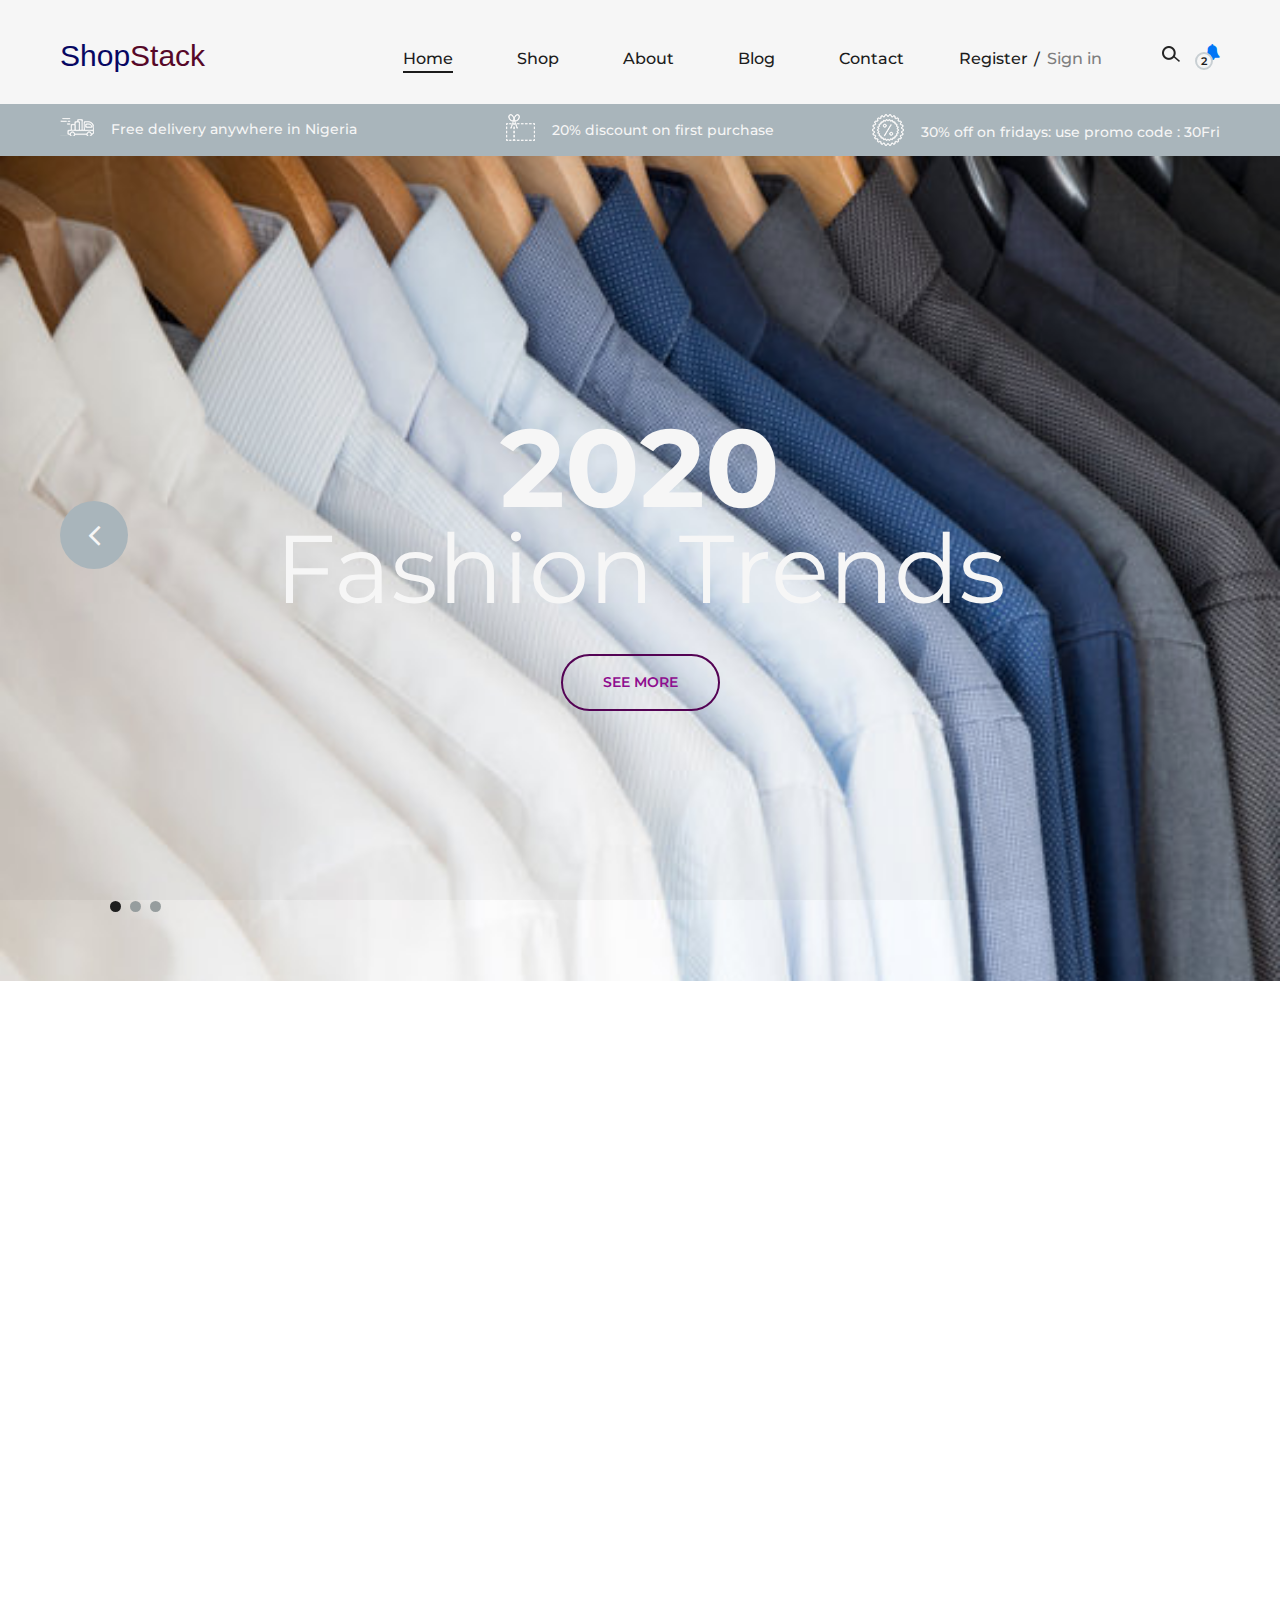
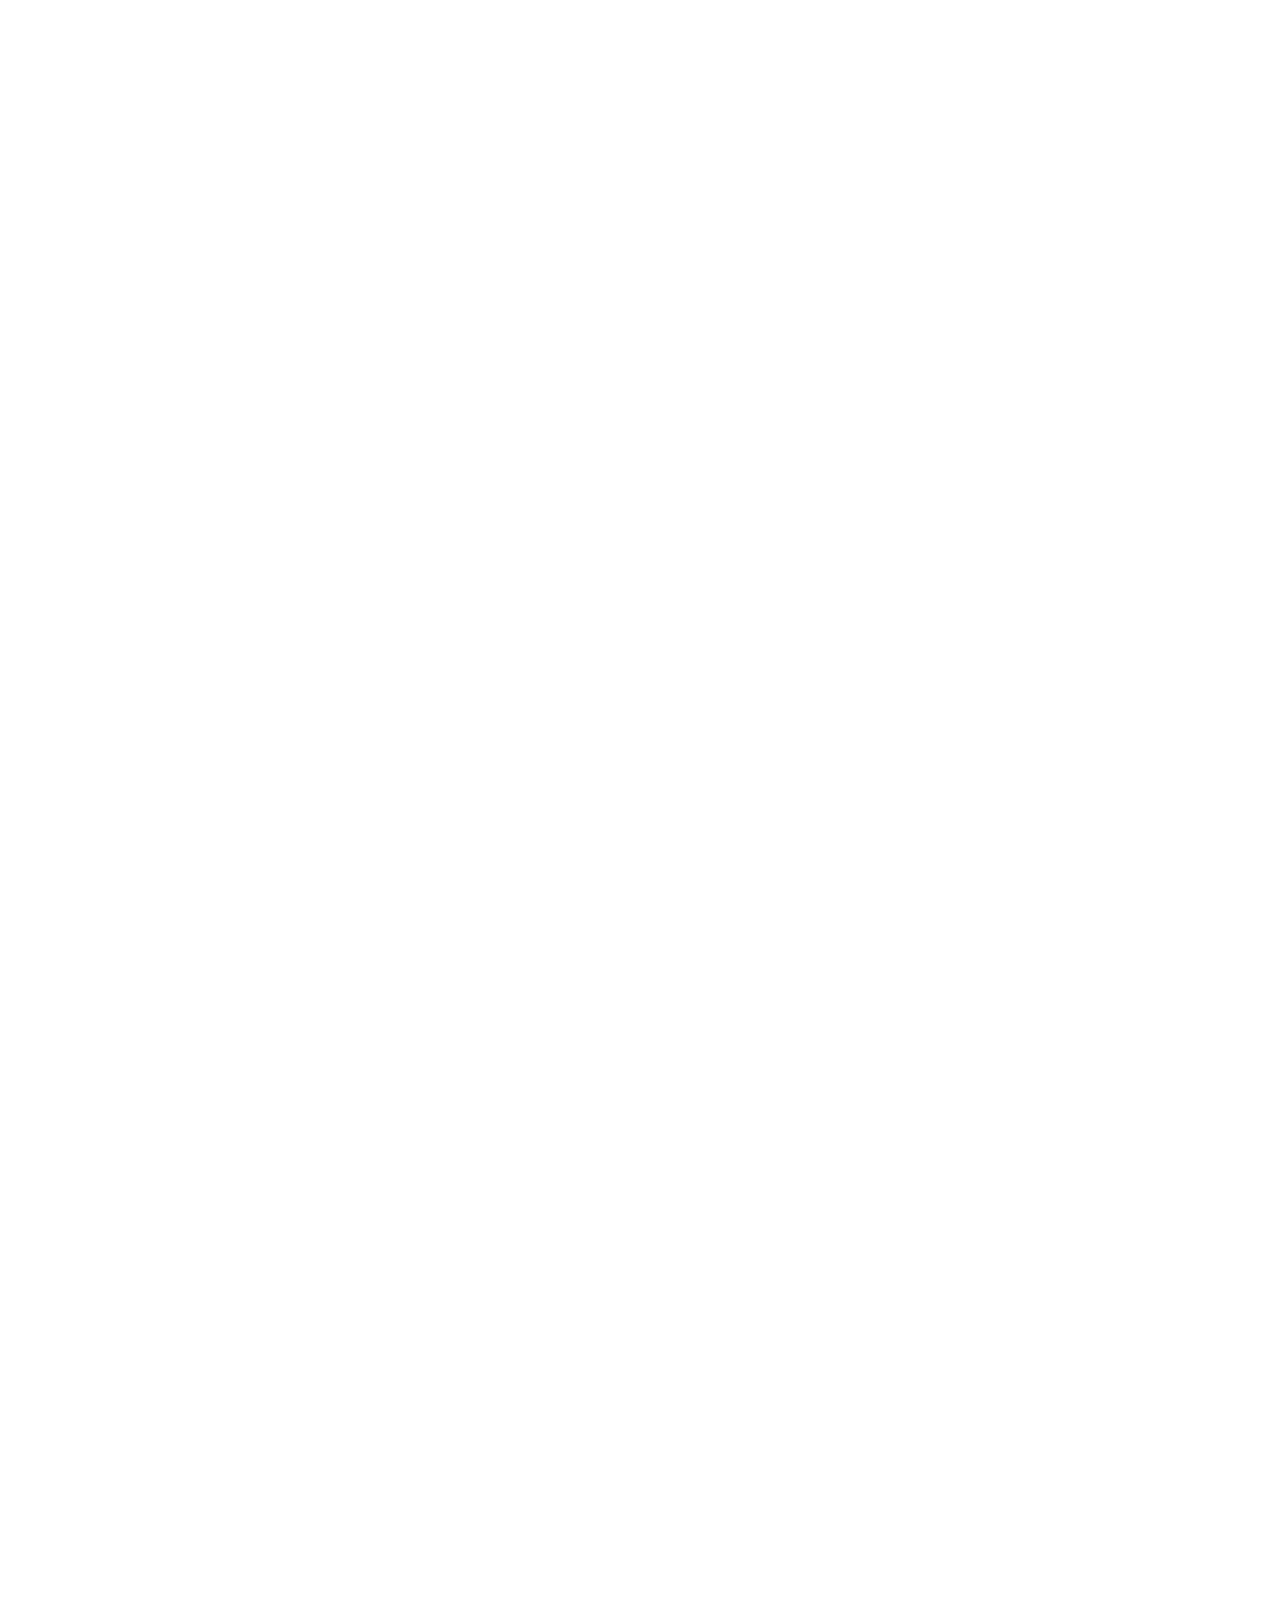
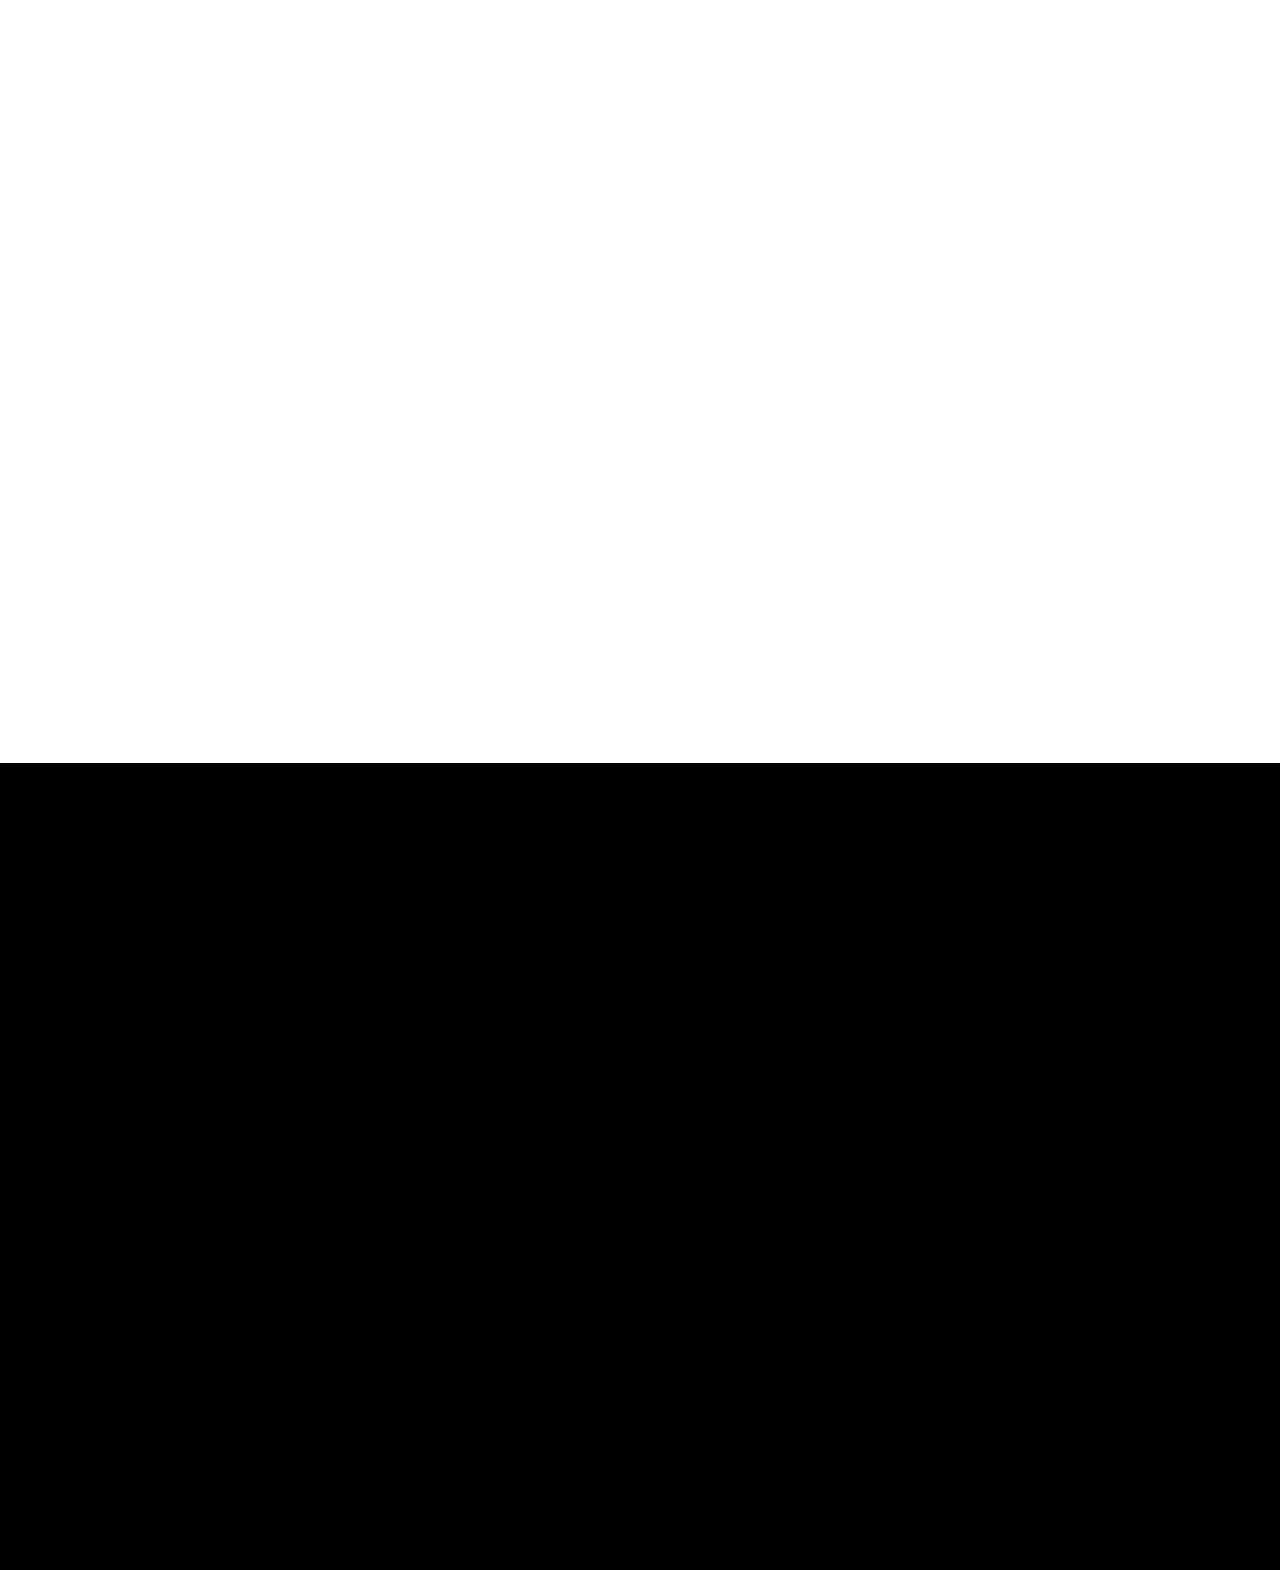
==== commit 2f2a07ff: "added scroll animation and few css" ====
--- a/index.html
+++ b/index.html
@@ -19,6 +19,7 @@
 
     <!-- Css Styles -->
     <link rel="stylesheet" href="css/bootstrap.min.css" type="text/css" />
+    <link rel="stylesheet" href="https://unpkg.com/aos@next/dist/aos.css" />
     <link rel="stylesheet" href="css/font-awesome.min.css" type="text/css" />
     <link rel="stylesheet" href="css/nice-select.css" type="text/css" />
     <link rel="stylesheet" href="css/owl.carousel.min.css" type="text/css" />
@@ -153,7 +154,7 @@
     <!-- Hero Slider End -->
 
     <!-- Features Section Begin -->
-    <section class="features-section spad">
+    <section class="features-section spad" data-aos="fade-up" >
       <div class="features-ads">
         <div class="container" id="features-container">
           <div class="row">
@@ -161,7 +162,7 @@
               <div class="single-features-ads first">
                 <img src="img/icons/f-delivery.png" alt="" />
                 <h4>Free shipping</h4>
-                <p>
+                <p class="white-text">
                   Fusce urna quam, euismod sit amet mollis quis, vestibulum quis
                   velit. Vesti bulum mal esuada aliquet libero viverra cursus.
                 </p>
@@ -171,27 +172,27 @@
               <div class="single-features-ads second">
                 <img src="img/icons/coin.png" alt="" />
                 <h4>100% Money back</h4>
-                <p>
+                <p class="white-text">
                   Urna quam, euismod sit amet mollis quis, vestibulum quis
                   velit. Vesti bulum mal esuada aliquet libero viverra cursus.
                 </p>
               </div>
             </div>
             <div class="col-lg-4">
-              <div class="single-features-ads">
+              <div class="single-features-ads third" id="support-icon">
                 <img src="img/icons/chat.png" alt="" />
                 <h4>Online support 24/7</h4>
-                <p>
+                <p class="white-text" >
                   Urna quam, euismod sit amet mollis quis, vestibulum quis
                   velit. Vesti bulum mal esuada aliquet libero viverra cursus.
-                </p>
+                </pclass="white-text">
               </div>
             </div>
           </div>
         </div>
       </div>
       <!-- Features Box -->
-      <div class="features-box">
+      <div class="features-box" data-aos="fade-down">
         <div class="container">
           <div class="row">
             <div class="col-lg-6">
@@ -240,9 +241,9 @@
           <div class="row">
             <div class="col-lg-12 text-center">
               <div class="section-title">
-                <h2 id="latest">Latest Products</h2>
-              </div>
-              <ul class="product-controls">
+                <h2 id="latest"  data-aos="fade-left">Latest Products</h2>
+              </div>
+              <ul class="product-controls"  data-aos="fade-right">
                 <li data-filter="*">All</li>
                 <li data-filter=".dresses">Dresses</li>
                 <li data-filter=".bags">Bags</li>
@@ -253,8 +254,8 @@
           </div>
         </div>
         <div class="row" id="product-list">
-          <div class="col-lg-3 col-sm-6 mix all dresses bags">
-            <div class="single-product-item">
+          <div class="col-lg-3 col-sm-6 mix all dresses bags" >
+            <div class="single-product-item" data-aos="fade-left">
               <figure>
                 <a href="#"><img src="img/products/img-1.jpg" alt=""/></a>
                 <div class="p-status">new</div>
@@ -267,7 +268,7 @@
           </div>
 
           <div class="col-lg-3 col-sm-6 mix all shoes accesories">
-            <div class="single-product-item">
+            <div class="single-product-item" data-aos="fade-left" >
               <figure>
                 <a href="#"><img src="img/products/img-3.jpg" alt=""/></a>
                 <div class="p-status new">new</div>
@@ -279,7 +280,7 @@
             </div>
           </div>
           <div class="col-lg-3 col-sm-6 mix all shoes accesories">
-            <div class="single-product-item">
+            <div class="single-product-item" data-aos="fade-right" >
               <figure>
                 <a href="#"><img src="img/products/img-4.jpg" alt=""/></a>
                 <div class="p-status popular">popular</div>
@@ -291,7 +292,7 @@
             </div>
           </div>
           <div class="col-lg-3 col-sm-6 mix all dresses bags">
-            <div class="single-product-item">
+            <div class="single-product-item" data-aos="fade-right" >
               <figure>
                 <a href="#"
                   ><img src="img/products/img-2.jpg" id="img-2" alt=""
@@ -305,7 +306,7 @@
             </div>
           </div>
           <div class="col-lg-3 col-sm-6 mix all dresses shoes">
-            <div class="single-product-item">
+            <div class="single-product-item" data-aos="fade-left">
               <figure>
                 <a href="#"><img src="img/products/img-5.jpg" alt=""/></a>
                 <div class="p-status">new</div>
@@ -317,7 +318,7 @@
             </div>
           </div>
           <div class="col-lg-3 col-sm-6 mix all accesories bags">
-            <div class="single-product-item">
+            <div class="single-product-item" data-aos="fade-left" >
               <figure>
                 <a href="#"><img src="img/products/img-6.jpg" alt=""/></a>
                 <div class="p-status sale">sale</div>
@@ -329,7 +330,7 @@
             </div>
           </div>
           <div class="col-lg-3 col-sm-6 mix all dresses bags">
-            <div class="single-product-item">
+            <div class="single-product-item" data-aos="fade-right">
               <figure>
                 <a href="#"><img src="img/products/img-7.jpg" alt=""/></a>
                 <div class="p-status new">new</div>
@@ -341,7 +342,7 @@
             </div>
           </div>
           <div class="col-lg-3 col-sm-6 mix all accesories bags">
-            <div class="single-product-item">
+            <div class="single-product-item" data-aos="fade-rightt">
               <figure>
                 <a href="#"><img src="img/products/img-8.jpg" alt=""/></a>
                 <div class="p-status popular">popular</div>
@@ -358,7 +359,7 @@
     <!-- Latest Product End -->
 
     <!-- Logo Section Begin -->
-    <div class="logo-section spad">
+    <div class="logo-section spad" data-aos="fade-down">
       <div class="logo-items owl-carousel">
         <div class="logo-item">
           <img src="img/logos/logo-1.png" alt="" />
@@ -385,7 +386,7 @@
     <!-- Footer Section Begin -->
     <footer class="footer-section spad">
       <div class="container">
-        <div class="newsletter-form">
+        <div class="newsletter-form" data-aos="fade-up">
           <div class="row">
             <div class="col-lg-12">
               <form action="#">
@@ -395,7 +396,7 @@
             </div>
           </div>
         </div>
-        <div class="footer-widget">
+        <div class="footer-widget" data-aos="fade-down">
           <div class="row">
             <div class="col-lg-3 col-sm-6">
               <div class="single-footer-widget">
@@ -447,7 +448,7 @@
           </div>
         </div>
       </div>
-      <div class="social-links-wrap">
+      <div class="social-links-wrap" data-aos="fade-left">
         <div class="container">
           <div class="social-links">
             <a href="" class="instagram"
@@ -501,5 +502,16 @@
     <script src="js/jquery.nice-select.min.js"></script>
     <script src="js/mixitup.min.js"></script>
     <script src="js/main.js"></script>
+    <script src="https://unpkg.com/aos@next/dist/aos.js"></script>
+
+    <script>
+      $(document).ready(function() {
+
+        AOS.init({
+          offset: 200,
+          duration: 1000
+        });
+      });
+    </script>
   </body>
 </html>
--- a/css/style.css
+++ b/css/style.css
@@ -53,7 +53,6 @@
 
 p {
   font-size: 15px;
-  color: #7b7b7b;
   font-weight: 400;
   line-height: 1.6;
   font-family: "Montserrat", sans-serif;
@@ -157,7 +156,15 @@
 }
 
 #features-container {
-  background: whitesmoke;
+  background: rgb(98, 153, 153);
+  padding:10px !important;
+  border-radius: 10px !important;
+
+}
+
+#support-icons{
+  padding-top:15px !important;
+
 }
 
 .site-btn {
@@ -627,7 +634,7 @@
 }
 
 .features-ads .single-features-ads p {
-  color: #727272;
+  color: white;
   font-size: 14px;
   line-height: 27px;
   font-weight: 500;
@@ -952,7 +959,7 @@
 .newsletter-form form button {
   width: 310px;
   height: 53px;
-  background: #b0bcc2;
+  background: rgb(85, 4, 17);
   border: 2px solid #b0bcc2;
   color: #fff;
   cursor: pointer;
@@ -1057,6 +1064,11 @@
 
 .social-links a:hover span {
   color: #fff;
+}
+
+.pt-5 p{
+  color:white;
+  
 }
 
 #github-link{
@@ -1979,8 +1991,8 @@
 }
 
 .payment-method button {
-  color: #1e1e1e;
-  background: transparent;
+  color: rgb(78, 11, 22);
+  /* background: transparent; */
   border: none;
   font-weight: 600;
   width: 100%;
